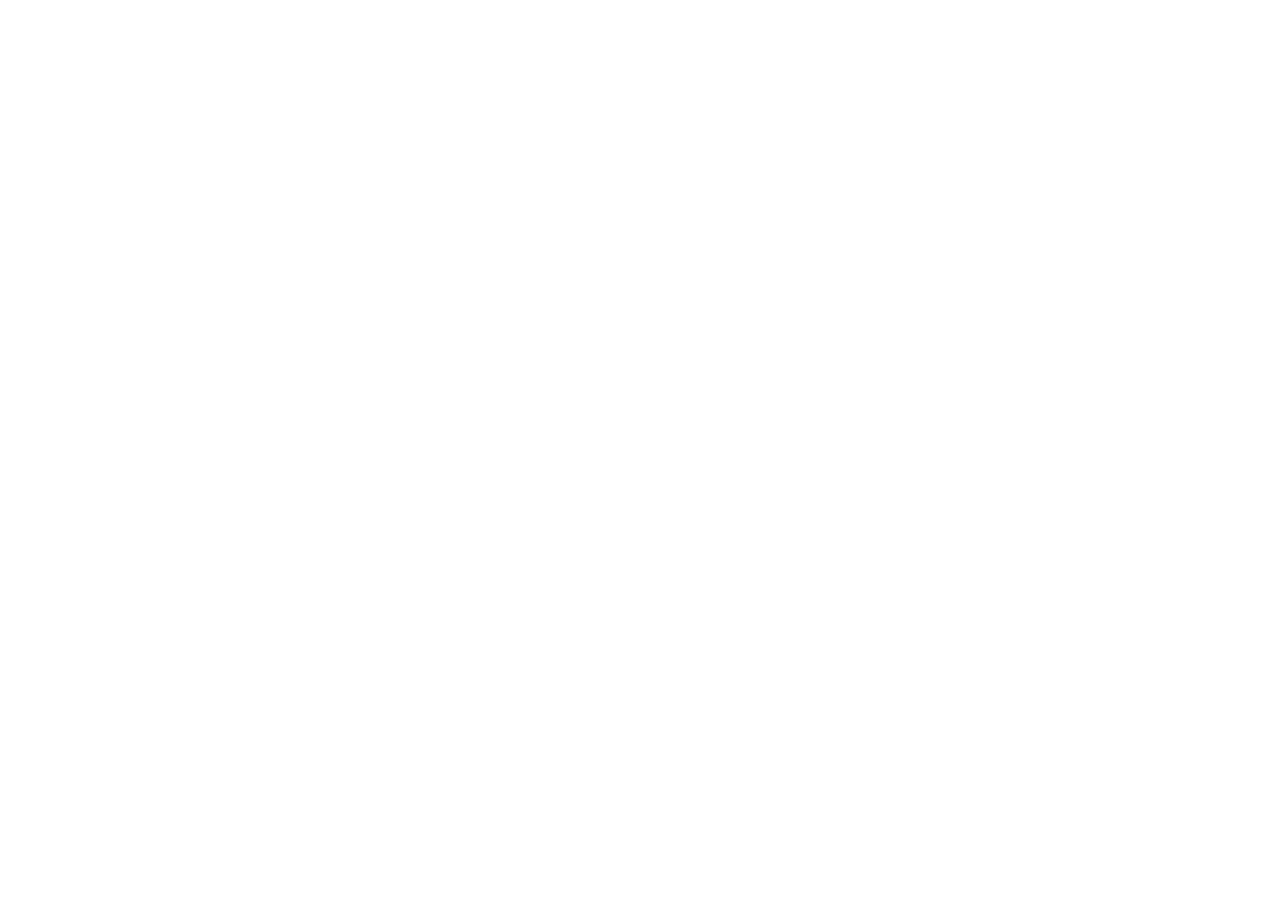
==== login.html @ 73fb3711 "项目初始化" ====
<!DOCTYPE html>
<html lang="zh-CN">

<head>
    <meta charset="UTF-8">
    <meta name="viewport" content="width=device-width, user-scalable=no, initial-scale=1.0, maximum-scale=1.0, minimum-scale=1.0">
    <meta http-equiv="X-UA-Compatible" content="ie=edge">
    <title>Document</title>
</head>

<body>

</body>

</html>
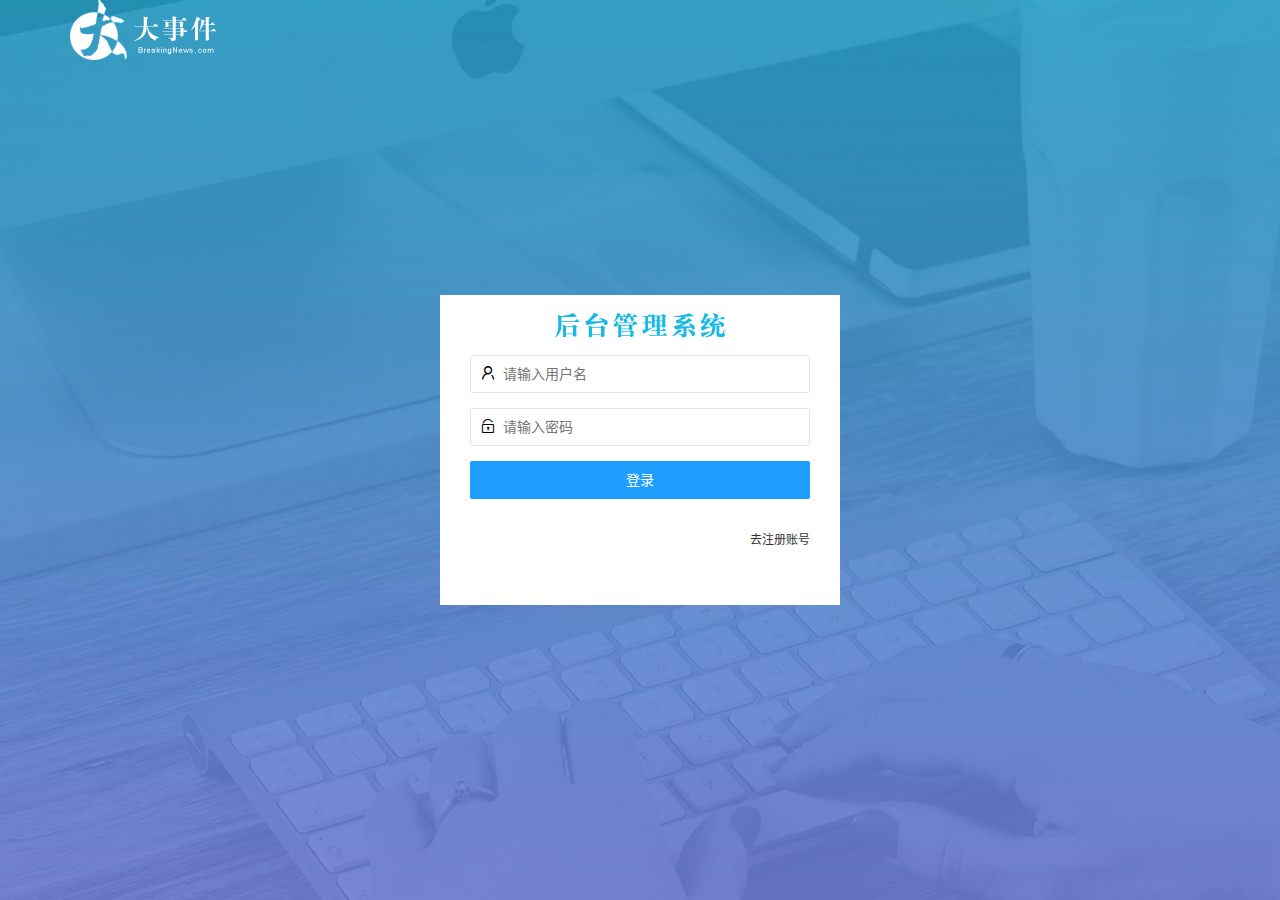
==== commit a14aac98: "登录与注册页面完成" ====
--- a/login.html
+++ b/login.html
@@ -3,13 +3,109 @@
 
 <head>
     <meta charset="UTF-8">
-    <meta name="viewport" content="width=device-width, user-scalable=no, initial-scale=1.0, maximum-scale=1.0, minimum-scale=1.0">
+    <meta name="viewport"
+        content="width=device-width, user-scalable=no, initial-scale=1.0, maximum-scale=1.0, minimum-scale=1.0">
     <meta http-equiv="X-UA-Compatible" content="ie=edge">
     <title>Document</title>
+    <!-- 导入 LayUI 的样式 -->
+    <link rel="stylesheet" href="/assets/lib/layui/css/layui.css" />
+    <!-- 导入自己的样式表 -->
+    <link rel="stylesheet" href="/assets/css/login.css" />
 </head>
 
 <body>
 
 </body>
+<!-- 头部的 Logo 区域 -->
+<div class="layui-main">
+    <img src="/assets/images/logo.png" alt="" />
+</div>
+
+<!-- 登录注册区域 -->
+<div class="loginAndRegBox">
+    <div class="title-box"></div>
+
+    <!-- 登录注册区域 -->
+    <div class="loginAndRegBox">
+        <div class="title-box"></div>
+        <!-- 登录的div -->
+        <div class="login-box">
+
+            <form class="layui-form" action="" id="form_login">
+                <!-- 用户名 -->
+                <div class="layui-form-item">
+                    <i class="layui-icon layui-icon-username"></i>
+                    <input type="text" name="username" required lay-verify="required" placeholder="请输入用户名"
+                        autocomplete="off" class="layui-input">
+                </div>
+
+                <!-- 密码 -->
+                <div class="layui-form-item">
+                    <i class="layui-icon layui-icon-password"></i>
+                    <input type="password" name="password" required lay-verify="required|pwd" placeholder="请输入密码"
+                        autocomplete="off" class="layui-input" />
+                </div>
+
+                <!-- 登录 -->
+                <div class="layui-form-item">
+                    <!-- 注意：表单提交按钮和普通按钮的区别，就是 lay-submit 属性 -->
+                    <button class="layui-btn layui-btn-fluid layui-btn-normal" lay-submit>登录</button>
+                </div>
+
+                <!-- 注册 -->
+                <div class="layui-form-item links">
+                    <a href="javascript:;" id="link_reg">去注册账号</a>
+                </div>
+            </form>
+
+        </div>
+        <!-- 注册的div -->
+        <div class="reg-box">
+            <form class="layui-form" action="" id="form_reg">
+                <!-- 用户名 -->
+                <div class="layui-form-item">
+                    <i class="layui-icon layui-icon-username"></i>
+                    <input type="text" name="username" required lay-verify="required" placeholder="请输入用户名"
+                        autocomplete="off" class="layui-input">
+                </div>
+
+                <!-- 密码 -->
+                <div class="layui-form-item">
+                    <i class="layui-icon layui-icon-password"></i>
+                    <input type="password" name="password" required lay-verify="required|pwd" placeholder="请输入密码"
+                        autocomplete="off" class="layui-input" />
+                </div>
+
+                <!-- 再次确认密码 -->
+                <div class="layui-form-item">
+                    <i class="layui-icon layui-icon-password"></i>
+                    <input type="password" name="repassword" required lay-verify="required|pwd|repwd"
+                        placeholder="再次确认密码" autocomplete="off" class="layui-input" />
+                </div>
+
+                <!-- 注册 -->
+                <div class="layui-form-item">
+                    <!-- 注意：表单提交按钮和普通按钮的区别，就是 lay-submit 属性 -->
+                    <button class="layui-btn layui-btn-fluid layui-btn-normal" lay-submit>注册</button>
+                </div>
+
+                <!-- 登录 -->
+                <div class="layui-form-item links">
+                    <a href="javascript:;" id="link_login">去登录</a>
+                </div>
+            </form>
+
+        </div>
+    </div>
+</div>
+
+
+<script src="/assets/lib/layui/layui.all.js"></script>
+
+<script src="/assets/lib/jquery.js"></script>
+
+<script src="/assets/js/baseAPI.js"></script>
+
+<script src="/assets/js/login.js"></script>
 
 </html>--- a/assets/lib/layui/css/layui.css
+++ b/assets/lib/layui/css/layui.css
@@ -0,0 +1,2 @@
+/** layui-v2.5.5 MIT License By https://www.layui.com */
+ .layui-inline,img{display:inline-block;vertical-align:middle}h1,h2,h3,h4,h5,h6{font-weight:400}.layui-edge,.layui-header,.layui-inline,.layui-main{position:relative}.layui-body,.layui-edge,.layui-elip{overflow:hidden}.layui-btn,.layui-edge,.layui-inline,img{vertical-align:middle}.layui-btn,.layui-disabled,.layui-icon,.layui-unselect{-moz-user-select:none;-webkit-user-select:none;-ms-user-select:none}.layui-elip,.layui-form-checkbox span,.layui-form-pane .layui-form-label{text-overflow:ellipsis;white-space:nowrap}.layui-breadcrumb,.layui-tree-btnGroup{visibility:hidden}blockquote,body,button,dd,div,dl,dt,form,h1,h2,h3,h4,h5,h6,input,li,ol,p,pre,td,textarea,th,ul{margin:0;padding:0;-webkit-tap-highlight-color:rgba(0,0,0,0)}a:active,a:hover{outline:0}img{border:none}li{list-style:none}table{border-collapse:collapse;border-spacing:0}h4,h5,h6{font-size:100%}button,input,optgroup,option,select,textarea{font-family:inherit;font-size:inherit;font-style:inherit;font-weight:inherit;outline:0}pre{white-space:pre-wrap;white-space:-moz-pre-wrap;white-space:-pre-wrap;white-space:-o-pre-wrap;word-wrap:break-word}body{line-height:24px;font:14px Helvetica Neue,Helvetica,PingFang SC,Tahoma,Arial,sans-serif}hr{height:1px;margin:10px 0;border:0;clear:both}a{color:#333;text-decoration:none}a:hover{color:#777}a cite{font-style:normal;*cursor:pointer}.layui-border-box,.layui-border-box *{box-sizing:border-box}.layui-box,.layui-box *{box-sizing:content-box}.layui-clear{clear:both;*zoom:1}.layui-clear:after{content:'\20';clear:both;*zoom:1;display:block;height:0}.layui-inline{*display:inline;*zoom:1}.layui-edge{display:inline-block;width:0;height:0;border-width:6px;border-style:dashed;border-color:transparent}.layui-edge-top{top:-4px;border-bottom-color:#999;border-bottom-style:solid}.layui-edge-right{border-left-color:#999;border-left-style:solid}.layui-edge-bottom{top:2px;border-top-color:#999;border-top-style:solid}.layui-edge-left{border-right-color:#999;border-right-style:solid}.layui-disabled,.layui-disabled:hover{color:#d2d2d2!important;cursor:not-allowed!important}.layui-circle{border-radius:100%}.layui-show{display:block!important}.layui-hide{display:none!important}@font-face{font-family:layui-icon;src:url(../font/iconfont.eot?v=250);src:url(../font/iconfont.eot?v=250#iefix) format('embedded-opentype'),url(../font/iconfont.woff2?v=250) format('woff2'),url(../font/iconfont.woff?v=250) format('woff'),url(../font/iconfont.ttf?v=250) format('truetype'),url(../font/iconfont.svg?v=250#layui-icon) format('svg')}.layui-icon{font-family:layui-icon!important;font-size:16px;font-style:normal;-webkit-font-smoothing:antialiased;-moz-osx-font-smoothing:grayscale}.layui-icon-reply-fill:before{content:"\e611"}.layui-icon-set-fill:before{content:"\e614"}.layui-icon-menu-fill:before{content:"\e60f"}.layui-icon-search:before{content:"\e615"}.layui-icon-share:before{content:"\e641"}.layui-icon-set-sm:before{content:"\e620"}.layui-icon-engine:before{content:"\e628"}.layui-icon-close:before{content:"\1006"}.layui-icon-close-fill:before{content:"\1007"}.layui-icon-chart-screen:before{content:"\e629"}.layui-icon-star:before{content:"\e600"}.layui-icon-circle-dot:before{content:"\e617"}.layui-icon-chat:before{content:"\e606"}.layui-icon-release:before{content:"\e609"}.layui-icon-list:before{content:"\e60a"}.layui-icon-chart:before{content:"\e62c"}.layui-icon-ok-circle:before{content:"\1005"}.layui-icon-layim-theme:before{content:"\e61b"}.layui-icon-table:before{content:"\e62d"}.layui-icon-right:before{content:"\e602"}.layui-icon-left:before{content:"\e603"}.layui-icon-cart-simple:before{content:"\e698"}.layui-icon-face-cry:before{content:"\e69c"}.layui-icon-face-smile:before{content:"\e6af"}.layui-icon-survey:before{content:"\e6b2"}.layui-icon-tree:before{content:"\e62e"}.layui-icon-upload-circle:before{content:"\e62f"}.layui-icon-add-circle:before{content:"\e61f"}.layui-icon-download-circle:before{content:"\e601"}.layui-icon-templeate-1:before{content:"\e630"}.layui-icon-util:before{content:"\e631"}.layui-icon-face-surprised:before{content:"\e664"}.layui-icon-edit:before{content:"\e642"}.layui-icon-speaker:before{content:"\e645"}.layui-icon-down:before{content:"\e61a"}.layui-icon-file:before{content:"\e621"}.layui-icon-layouts:before{content:"\e632"}.layui-icon-rate-half:before{content:"\e6c9"}.layui-icon-add-circle-fine:before{content:"\e608"}.layui-icon-prev-circle:before{content:"\e633"}.layui-icon-read:before{content:"\e705"}.layui-icon-404:before{content:"\e61c"}.layui-icon-carousel:before{content:"\e634"}.layui-icon-help:before{content:"\e607"}.layui-icon-code-circle:before{content:"\e635"}.layui-icon-water:before{content:"\e636"}.layui-icon-username:before{content:"\e66f"}.layui-icon-find-fill:before{content:"\e670"}.layui-icon-about:before{content:"\e60b"}.layui-icon-location:before{content:"\e715"}.layui-icon-up:before{content:"\e619"}.layui-icon-pause:before{content:"\e651"}.layui-icon-date:before{content:"\e637"}.layui-icon-layim-uploadfile:before{content:"\e61d"}.layui-icon-delete:before{content:"\e640"}.layui-icon-play:before{content:"\e652"}.layui-icon-top:before{content:"\e604"}.layui-icon-friends:before{content:"\e612"}.layui-icon-refresh-3:before{content:"\e9aa"}.layui-icon-ok:before{content:"\e605"}.layui-icon-layer:before{content:"\e638"}.layui-icon-face-smile-fine:before{content:"\e60c"}.layui-icon-dollar:before{content:"\e659"}.layui-icon-group:before{content:"\e613"}.layui-icon-layim-download:before{content:"\e61e"}.layui-icon-picture-fine:before{content:"\e60d"}.layui-icon-link:before{content:"\e64c"}.layui-icon-diamond:before{content:"\e735"}.layui-icon-log:before{content:"\e60e"}.layui-icon-rate-solid:before{content:"\e67a"}.layui-icon-fonts-del:before{content:"\e64f"}.layui-icon-unlink:before{content:"\e64d"}.layui-icon-fonts-clear:before{content:"\e639"}.layui-icon-triangle-r:before{content:"\e623"}.layui-icon-circle:before{content:"\e63f"}.layui-icon-radio:before{content:"\e643"}.layui-icon-align-center:before{content:"\e647"}.layui-icon-align-right:before{content:"\e648"}.layui-icon-align-left:before{content:"\e649"}.layui-icon-loading-1:before{content:"\e63e"}.layui-icon-return:before{content:"\e65c"}.layui-icon-fonts-strong:before{content:"\e62b"}.layui-icon-upload:before{content:"\e67c"}.layui-icon-dialogue:before{content:"\e63a"}.layui-icon-video:before{content:"\e6ed"}.layui-icon-headset:before{content:"\e6fc"}.layui-icon-cellphone-fine:before{content:"\e63b"}.layui-icon-add-1:before{content:"\e654"}.layui-icon-face-smile-b:before{content:"\e650"}.layui-icon-fonts-html:before{content:"\e64b"}.layui-icon-form:before{content:"\e63c"}.layui-icon-cart:before{content:"\e657"}.layui-icon-camera-fill:before{content:"\e65d"}.layui-icon-tabs:before{content:"\e62a"}.layui-icon-fonts-code:before{content:"\e64e"}.layui-icon-fire:before{content:"\e756"}.layui-icon-set:before{content:"\e716"}.layui-icon-fonts-u:before{content:"\e646"}.layui-icon-triangle-d:before{content:"\e625"}.layui-icon-tips:before{content:"\e702"}.layui-icon-picture:before{content:"\e64a"}.layui-icon-more-vertical:before{content:"\e671"}.layui-icon-flag:before{content:"\e66c"}.layui-icon-loading:before{content:"\e63d"}.layui-icon-fonts-i:before{content:"\e644"}.layui-icon-refresh-1:before{content:"\e666"}.layui-icon-rmb:before{content:"\e65e"}.layui-icon-home:before{content:"\e68e"}.layui-icon-user:before{content:"\e770"}.layui-icon-notice:before{content:"\e667"}.layui-icon-login-weibo:before{content:"\e675"}.layui-icon-voice:before{content:"\e688"}.layui-icon-upload-drag:before{content:"\e681"}.layui-icon-login-qq:before{content:"\e676"}.layui-icon-snowflake:before{content:"\e6b1"}.layui-icon-file-b:before{content:"\e655"}.layui-icon-template:before{content:"\e663"}.layui-icon-auz:before{content:"\e672"}.layui-icon-console:before{content:"\e665"}.layui-icon-app:before{content:"\e653"}.layui-icon-prev:before{content:"\e65a"}.layui-icon-website:before{content:"\e7ae"}.layui-icon-next:before{content:"\e65b"}.layui-icon-component:before{content:"\e857"}.layui-icon-more:before{content:"\e65f"}.layui-icon-login-wechat:before{content:"\e677"}.layui-icon-shrink-right:before{content:"\e668"}.layui-icon-spread-left:before{content:"\e66b"}.layui-icon-camera:before{content:"\e660"}.layui-icon-note:before{content:"\e66e"}.layui-icon-refresh:before{content:"\e669"}.layui-icon-female:before{content:"\e661"}.layui-icon-male:before{content:"\e662"}.layui-icon-password:before{content:"\e673"}.layui-icon-senior:before{content:"\e674"}.layui-icon-theme:before{content:"\e66a"}.layui-icon-tread:before{content:"\e6c5"}.layui-icon-praise:before{content:"\e6c6"}.layui-icon-star-fill:before{content:"\e658"}.layui-icon-rate:before{content:"\e67b"}.layui-icon-template-1:before{content:"\e656"}.layui-icon-vercode:before{content:"\e679"}.layui-icon-cellphone:before{content:"\e678"}.layui-icon-screen-full:before{content:"\e622"}.layui-icon-screen-restore:before{content:"\e758"}.layui-icon-cols:before{content:"\e610"}.layui-icon-export:before{content:"\e67d"}.layui-icon-print:before{content:"\e66d"}.layui-icon-slider:before{content:"\e714"}.layui-icon-addition:before{content:"\e624"}.layui-icon-subtraction:before{content:"\e67e"}.layui-icon-service:before{content:"\e626"}.layui-icon-transfer:before{content:"\e691"}.layui-main{width:1140px;margin:0 auto}.layui-header{z-index:1000;height:60px}.layui-header a:hover{transition:all .5s;-webkit-transition:all .5s}.layui-side{position:fixed;left:0;top:0;bottom:0;z-index:999;width:200px;overflow-x:hidden}.layui-side-scroll{position:relative;width:220px;height:100%;overflow-x:hidden}.layui-body{position:absolute;left:200px;right:0;top:0;bottom:0;z-index:998;width:auto;overflow-y:auto;box-sizing:border-box}.layui-layout-body{overflow:hidden}.layui-layout-admin .layui-header{background-color:#23262E}.layui-layout-admin .layui-side{top:60px;width:200px;overflow-x:hidden}.layui-layout-admin .layui-body{position:fixed;top:60px;bottom:44px}.layui-layout-admin .layui-main{width:auto;margin:0 15px}.layui-layout-admin .layui-footer{position:fixed;left:200px;right:0;bottom:0;height:44px;line-height:44px;padding:0 15px;background-color:#eee}.layui-layout-admin .layui-logo{position:absolute;left:0;top:0;width:200px;height:100%;line-height:60px;text-align:center;color:#009688;font-size:16px}.layui-layout-admin .layui-header .layui-nav{background:0 0}.layui-layout-left{position:absolute!important;left:200px;top:0}.layui-layout-right{position:absolute!important;right:0;top:0}.layui-container{position:relative;margin:0 auto;padding:0 15px;box-sizing:border-box}.layui-fluid{position:relative;margin:0 auto;padding:0 15px}.layui-row:after,.layui-row:before{content:'';display:block;clear:both}.layui-col-lg1,.layui-col-lg10,.layui-col-lg11,.layui-col-lg12,.layui-col-lg2,.layui-col-lg3,.layui-col-lg4,.layui-col-lg5,.layui-col-lg6,.layui-col-lg7,.layui-col-lg8,.layui-col-lg9,.layui-col-md1,.layui-col-md10,.layui-col-md11,.layui-col-md12,.layui-col-md2,.layui-col-md3,.layui-col-md4,.layui-col-md5,.layui-col-md6,.layui-col-md7,.layui-col-md8,.layui-col-md9,.layui-col-sm1,.layui-col-sm10,.layui-col-sm11,.layui-col-sm12,.layui-col-sm2,.layui-col-sm3,.layui-col-sm4,.layui-col-sm5,.layui-col-sm6,.layui-col-sm7,.layui-col-sm8,.layui-col-sm9,.layui-col-xs1,.layui-col-xs10,.layui-col-xs11,.layui-col-xs12,.layui-col-xs2,.layui-col-xs3,.layui-col-xs4,.layui-col-xs5,.layui-col-xs6,.layui-col-xs7,.layui-col-xs8,.layui-col-xs9{position:relative;display:block;box-sizing:border-box}.layui-col-xs1,.layui-col-xs10,.layui-col-xs11,.layui-col-xs12,.layui-col-xs2,.layui-col-xs3,.layui-col-xs4,.layui-col-xs5,.layui-col-xs6,.layui-col-xs7,.layui-col-xs8,.layui-col-xs9{float:left}.layui-col-xs1{width:8.33333333%}.layui-col-xs2{width:16.66666667%}.layui-col-xs3{width:25%}.layui-col-xs4{width:33.33333333%}.layui-col-xs5{width:41.66666667%}.layui-col-xs6{width:50%}.layui-col-xs7{width:58.33333333%}.layui-col-xs8{width:66.66666667%}.layui-col-xs9{width:75%}.layui-col-xs10{width:83.33333333%}.layui-col-xs11{width:91.66666667%}.layui-col-xs12{width:100%}.layui-col-xs-offset1{margin-left:8.33333333%}.layui-col-xs-offset2{margin-left:16.66666667%}.layui-col-xs-offset3{margin-left:25%}.layui-col-xs-offset4{margin-left:33.33333333%}.layui-col-xs-offset5{margin-left:41.66666667%}.layui-col-xs-offset6{margin-left:50%}.layui-col-xs-offset7{margin-left:58.33333333%}.layui-col-xs-offset8{margin-left:66.66666667%}.layui-col-xs-offset9{margin-left:75%}.layui-col-xs-offset10{margin-left:83.33333333%}.layui-col-xs-offset11{margin-left:91.66666667%}.layui-col-xs-offset12{margin-left:100%}@media screen and (max-width:768px){.layui-hide-xs{display:none!important}.layui-show-xs-block{display:block!important}.layui-show-xs-inline{display:inline!important}.layui-show-xs-inline-block{display:inline-block!important}}@media screen and (min-width:768px){.layui-container{width:750px}.layui-hide-sm{display:none!important}.layui-show-sm-block{display:block!important}.layui-show-sm-inline{display:inline!important}.layui-show-sm-inline-block{display:inline-block!important}.layui-col-sm1,.layui-col-sm10,.layui-col-sm11,.layui-col-sm12,.layui-col-sm2,.layui-col-sm3,.layui-col-sm4,.layui-col-sm5,.layui-col-sm6,.layui-col-sm7,.layui-col-sm8,.layui-col-sm9{float:left}.layui-col-sm1{width:8.33333333%}.layui-col-sm2{width:16.66666667%}.layui-col-sm3{width:25%}.layui-col-sm4{width:33.33333333%}.layui-col-sm5{width:41.66666667%}.layui-col-sm6{width:50%}.layui-col-sm7{width:58.33333333%}.layui-col-sm8{width:66.66666667%}.layui-col-sm9{width:75%}.layui-col-sm10{width:83.33333333%}.layui-col-sm11{width:91.66666667%}.layui-col-sm12{width:100%}.layui-col-sm-offset1{margin-left:8.33333333%}.layui-col-sm-offset2{margin-left:16.66666667%}.layui-col-sm-offset3{margin-left:25%}.layui-col-sm-offset4{margin-left:33.33333333%}.layui-col-sm-offset5{margin-left:41.66666667%}.layui-col-sm-offset6{margin-left:50%}.layui-col-sm-offset7{margin-left:58.33333333%}.layui-col-sm-offset8{margin-left:66.66666667%}.layui-col-sm-offset9{margin-left:75%}.layui-col-sm-offset10{margin-left:83.33333333%}.layui-col-sm-offset11{margin-left:91.66666667%}.layui-col-sm-offset12{margin-left:100%}}@media screen and (min-width:992px){.layui-container{width:970px}.layui-hide-md{display:none!important}.layui-show-md-block{display:block!important}.layui-show-md-inline{display:inline!important}.layui-show-md-inline-block{display:inline-block!important}.layui-col-md1,.layui-col-md10,.layui-col-md11,.layui-col-md12,.layui-col-md2,.layui-col-md3,.layui-col-md4,.layui-col-md5,.layui-col-md6,.layui-col-md7,.layui-col-md8,.layui-col-md9{float:left}.layui-col-md1{width:8.33333333%}.layui-col-md2{width:16.66666667%}.layui-col-md3{width:25%}.layui-col-md4{width:33.33333333%}.layui-col-md5{width:41.66666667%}.layui-col-md6{width:50%}.layui-col-md7{width:58.33333333%}.layui-col-md8{width:66.66666667%}.layui-col-md9{width:75%}.layui-col-md10{width:83.33333333%}.layui-col-md11{width:91.66666667%}.layui-col-md12{width:100%}.layui-col-md-offset1{margin-left:8.33333333%}.layui-col-md-offset2{margin-left:16.66666667%}.layui-col-md-offset3{margin-left:25%}.layui-col-md-offset4{margin-left:33.33333333%}.layui-col-md-offset5{margin-left:41.66666667%}.layui-col-md-offset6{margin-left:50%}.layui-col-md-offset7{margin-left:58.33333333%}.layui-col-md-offset8{margin-left:66.66666667%}.layui-col-md-offset9{margin-left:75%}.layui-col-md-offset10{margin-left:83.33333333%}.layui-col-md-offset11{margin-left:91.66666667%}.layui-col-md-offset12{margin-left:100%}}@media screen and (min-width:1200px){.layui-container{width:1170px}.layui-hide-lg{display:none!important}.layui-show-lg-block{display:block!important}.layui-show-lg-inline{display:inline!important}.layui-show-lg-inline-block{display:inline-block!important}.layui-col-lg1,.layui-col-lg10,.layui-col-lg11,.layui-col-lg12,.layui-col-lg2,.layui-col-lg3,.layui-col-lg4,.layui-col-lg5,.layui-col-lg6,.layui-col-lg7,.layui-col-lg8,.layui-col-lg9{float:left}.layui-col-lg1{width:8.33333333%}.layui-col-lg2{width:16.66666667%}.layui-col-lg3{width:25%}.layui-col-lg4{width:33.33333333%}.layui-col-lg5{width:41.66666667%}.layui-col-lg6{width:50%}.layui-col-lg7{width:58.33333333%}.layui-col-lg8{width:66.66666667%}.layui-col-lg9{width:75%}.layui-col-lg10{width:83.33333333%}.layui-col-lg11{width:91.66666667%}.layui-col-lg12{width:100%}.layui-col-lg-offset1{margin-left:8.33333333%}.layui-col-lg-offset2{margin-left:16.66666667%}.layui-col-lg-offset3{margin-left:25%}.layui-col-lg-offset4{margin-left:33.33333333%}.layui-col-lg-offset5{margin-left:41.66666667%}.layui-col-lg-offset6{margin-left:50%}.layui-col-lg-offset7{margin-left:58.33333333%}.layui-col-lg-offset8{margin-left:66.66666667%}.layui-col-lg-offset9{margin-left:75%}.layui-col-lg-offset10{margin-left:83.33333333%}.layui-col-lg-offset11{margin-left:91.66666667%}.layui-col-lg-offset12{margin-left:100%}}.layui-col-space1{margin:-.5px}.layui-col-space1>*{padding:.5px}.layui-col-space3{margin:-1.5px}.layui-col-space3>*{padding:1.5px}.layui-col-space5{margin:-2.5px}.layui-col-space5>*{padding:2.5px}.layui-col-space8{margin:-3.5px}.layui-col-space8>*{padding:3.5px}.layui-col-space10{margin:-5px}.layui-col-space10>*{padding:5px}.layui-col-space12{margin:-6px}.layui-col-space12>*{padding:6px}.layui-col-space15{margin:-7.5px}.layui-col-space15>*{padding:7.5px}.layui-col-space18{margin:-9px}.layui-col-space18>*{padding:9px}.layui-col-space20{margin:-10px}.layui-col-space20>*{padding:10px}.layui-col-space22{margin:-11px}.layui-col-space22>*{padding:11px}.layui-col-space25{margin:-12.5px}.layui-col-space25>*{padding:12.5px}.layui-col-space30{margin:-15px}.layui-col-space30>*{padding:15px}.layui-btn,.layui-input,.layui-select,.layui-textarea,.layui-upload-button{outline:0;-webkit-appearance:none;transition:all .3s;-webkit-transition:all .3s;box-sizing:border-box}.layui-elem-quote{margin-bottom:10px;padding:15px;line-height:22px;border-left:5px solid #009688;border-radius:0 2px 2px 0;background-color:#f2f2f2}.layui-quote-nm{border-style:solid;border-width:1px 1px 1px 5px;background:0 0}.layui-elem-field{margin-bottom:10px;padding:0;border-width:1px;border-style:solid}.layui-elem-field legend{margin-left:20px;padding:0 10px;font-size:20px;font-weight:300}.layui-field-title{margin:10px 0 20px;border-width:1px 0 0}.layui-field-box{padding:10px 15px}.layui-field-title .layui-field-box{padding:10px 0}.layui-progress{position:relative;height:6px;border-radius:20px;background-color:#e2e2e2}.layui-progress-bar{position:absolute;left:0;top:0;width:0;max-width:100%;height:6px;border-radius:20px;text-align:right;background-color:#5FB878;transition:all .3s;-webkit-transition:all .3s}.layui-progress-big,.layui-progress-big .layui-progress-bar{height:18px;line-height:18px}.layui-progress-text{position:relative;top:-20px;line-height:18px;font-size:12px;color:#666}.layui-progress-big .layui-progress-text{position:static;padding:0 10px;color:#fff}.layui-collapse{border-width:1px;border-style:solid;border-radius:2px}.layui-colla-content,.layui-colla-item{border-top-width:1px;border-top-style:solid}.layui-colla-item:first-child{border-top:none}.layui-colla-title{position:relative;height:42px;line-height:42px;padding:0 15px 0 35px;color:#333;background-color:#f2f2f2;cursor:pointer;font-size:14px;overflow:hidden}.layui-colla-content{display:none;padding:10px 15px;line-height:22px;color:#666}.layui-colla-icon{position:absolute;left:15px;top:0;font-size:14px}.layui-card{margin-bottom:15px;border-radius:2px;background-color:#fff;box-shadow:0 1px 2px 0 rgba(0,0,0,.05)}.layui-card:last-child{margin-bottom:0}.layui-card-header{position:relative;height:42px;line-height:42px;padding:0 15px;border-bottom:1px solid #f6f6f6;color:#333;border-radius:2px 2px 0 0;font-size:14px}.layui-bg-black,.layui-bg-blue,.layui-bg-cyan,.layui-bg-green,.layui-bg-orange,.layui-bg-red{color:#fff!important}.layui-card-body{position:relative;padding:10px 15px;line-height:24px}.layui-card-body[pad15]{padding:15px}.layui-card-body[pad20]{padding:20px}.layui-card-body .layui-table{margin:5px 0}.layui-card .layui-tab{margin:0}.layui-panel-window{position:relative;padding:15px;border-radius:0;border-top:5px solid #E6E6E6;background-color:#fff}.layui-auxiliar-moving{position:fixed;left:0;right:0;top:0;bottom:0;width:100%;height:100%;background:0 0;z-index:9999999999}.layui-form-label,.layui-form-mid,.layui-form-select,.layui-input-block,.layui-input-inline,.layui-textarea{position:relative}.layui-bg-red{background-color:#FF5722!important}.layui-bg-orange{background-color:#FFB800!important}.layui-bg-green{background-color:#009688!important}.layui-bg-cyan{background-color:#2F4056!important}.layui-bg-blue{background-color:#1E9FFF!important}.layui-bg-black{background-color:#393D49!important}.layui-bg-gray{background-color:#eee!important;color:#666!important}.layui-badge-rim,.layui-colla-content,.layui-colla-item,.layui-collapse,.layui-elem-field,.layui-form-pane .layui-form-item[pane],.layui-form-pane .layui-form-label,.layui-input,.layui-layedit,.layui-layedit-tool,.layui-quote-nm,.layui-select,.layui-tab-bar,.layui-tab-card,.layui-tab-title,.layui-tab-title .layui-this:after,.layui-textarea{border-color:#e6e6e6}.layui-timeline-item:before,hr{background-color:#e6e6e6}.layui-text{line-height:22px;font-size:14px;color:#666}.layui-text h1,.layui-text h2,.layui-text h3{font-weight:500;color:#333}.layui-text h1{font-size:30px}.layui-text h2{font-size:24px}.layui-text h3{font-size:18px}.layui-text a:not(.layui-btn){color:#01AAED}.layui-text a:not(.layui-btn):hover{text-decoration:underline}.layui-text ul{padding:5px 0 5px 15px}.layui-text ul li{margin-top:5px;list-style-type:disc}.layui-text em,.layui-word-aux{color:#999!important;padding:0 5px!important}.layui-btn{display:inline-block;height:38px;line-height:38px;padding:0 18px;background-color:#009688;color:#fff;white-space:nowrap;text-align:center;font-size:14px;border:none;border-radius:2px;cursor:pointer}.layui-btn:hover{opacity:.8;filter:alpha(opacity=80);color:#fff}.layui-btn:active{opacity:1;filter:alpha(opacity=100)}.layui-btn+.layui-btn{margin-left:10px}.layui-btn-container{font-size:0}.layui-btn-container .layui-btn{margin-right:10px;margin-bottom:10px}.layui-btn-container .layui-btn+.layui-btn{margin-left:0}.layui-table .layui-btn-container .layui-btn{margin-bottom:9px}.layui-btn-radius{border-radius:100px}.layui-btn .layui-icon{margin-right:3px;font-size:18px;vertical-align:bottom;vertical-align:middle\9}.layui-btn-primary{border:1px solid #C9C9C9;background-color:#fff;color:#555}.layui-btn-primary:hover{border-color:#009688;color:#333}.layui-btn-normal{background-color:#1E9FFF}.layui-btn-warm{background-color:#FFB800}.layui-btn-danger{background-color:#FF5722}.layui-btn-checked{background-color:#5FB878}.layui-btn-disabled,.layui-btn-disabled:active,.layui-btn-disabled:hover{border:1px solid #e6e6e6;background-color:#FBFBFB;color:#C9C9C9;cursor:not-allowed;opacity:1}.layui-btn-lg{height:44px;line-height:44px;padding:0 25px;font-size:16px}.layui-btn-sm{height:30px;line-height:30px;padding:0 10px;font-size:12px}.layui-btn-sm i{font-size:16px!important}.layui-btn-xs{height:22px;line-height:22px;padding:0 5px;font-size:12px}.layui-btn-xs i{font-size:14px!important}.layui-btn-group{display:inline-block;vertical-align:middle;font-size:0}.layui-btn-group .layui-btn{margin-left:0!important;margin-right:0!important;border-left:1px solid rgba(255,255,255,.5);border-radius:0}.layui-btn-group .layui-btn-primary{border-left:none}.layui-btn-group .layui-btn-primary:hover{border-color:#C9C9C9;color:#009688}.layui-btn-group .layui-btn:first-child{border-left:none;border-radius:2px 0 0 2px}.layui-btn-group .layui-btn-primary:first-child{border-left:1px solid #c9c9c9}.layui-btn-group .layui-btn:last-child{border-radius:0 2px 2px 0}.layui-btn-group .layui-btn+.layui-btn{margin-left:0}.layui-btn-group+.layui-btn-group{margin-left:10px}.layui-btn-fluid{width:100%}.layui-input,.layui-select,.layui-textarea{height:38px;line-height:1.3;line-height:38px\9;border-width:1px;border-style:solid;background-color:#fff;border-radius:2px}.layui-input::-webkit-input-placeholder,.layui-select::-webkit-input-placeholder,.layui-textarea::-webkit-input-placeholder{line-height:1.3}.layui-input,.layui-textarea{display:block;width:100%;padding-left:10px}.layui-input:hover,.layui-textarea:hover{border-color:#D2D2D2!important}.layui-input:focus,.layui-textarea:focus{border-color:#C9C9C9!important}.layui-textarea{min-height:100px;height:auto;line-height:20px;padding:6px 10px;resize:vertical}.layui-select{padding:0 10px}.layui-form input[type=checkbox],.layui-form input[type=radio],.layui-form select{display:none}.layui-form [lay-ignore]{display:initial}.layui-form-item{margin-bottom:15px;clear:both;*zoom:1}.layui-form-item:after{content:'\20';clear:both;*zoom:1;display:block;height:0}.layui-form-label{float:left;display:block;padding:9px 15px;width:80px;font-weight:400;line-height:20px;text-align:right}.layui-form-label-col{display:block;float:none;padding:9px 0;line-height:20px;text-align:left}.layui-form-item .layui-inline{margin-bottom:5px;margin-right:10px}.layui-input-block{margin-left:110px;min-height:36px}.layui-input-inline{display:inline-block;vertical-align:middle}.layui-form-item .layui-input-inline{float:left;width:190px;margin-right:10px}.layui-form-text .layui-input-inline{width:auto}.layui-form-mid{float:left;display:block;padding:9px 0!important;line-height:20px;margin-right:10px}.layui-form-danger+.layui-form-select .layui-input,.layui-form-danger:focus{border-color:#FF5722!important}.layui-form-select .layui-input{padding-right:30px;cursor:pointer}.layui-form-select .layui-edge{position:absolute;right:10px;top:50%;margin-top:-3px;cursor:pointer;border-width:6px;border-top-color:#c2c2c2;border-top-style:solid;transition:all .3s;-webkit-transition:all .3s}.layui-form-select dl{display:none;position:absolute;left:0;top:42px;padding:5px 0;z-index:899;min-width:100%;border:1px solid #d2d2d2;max-height:300px;overflow-y:auto;background-color:#fff;border-radius:2px;box-shadow:0 2px 4px rgba(0,0,0,.12);box-sizing:border-box}.layui-form-select dl dd,.layui-form-select dl dt{padding:0 10px;line-height:36px;white-space:nowrap;overflow:hidden;text-overflow:ellipsis}.layui-form-select dl dt{font-size:12px;color:#999}.layui-form-select dl dd{cursor:pointer}.layui-form-select dl dd:hover{background-color:#f2f2f2;-webkit-transition:.5s all;transition:.5s all}.layui-form-select .layui-select-group dd{padding-left:20px}.layui-form-select dl dd.layui-select-tips{padding-left:10px!important;color:#999}.layui-form-select dl dd.layui-this{background-color:#5FB878;color:#fff}.layui-form-checkbox,.layui-form-select dl dd.layui-disabled{background-color:#fff}.layui-form-selected dl{display:block}.layui-form-checkbox,.layui-form-checkbox *,.layui-form-switch{display:inline-block;vertical-align:middle}.layui-form-selected .layui-edge{margin-top:-9px;-webkit-transform:rotate(180deg);transform:rotate(180deg);margin-top:-3px\9}:root .layui-form-selected .layui-edge{margin-top:-9px\0/IE9}.layui-form-selectup dl{top:auto;bottom:42px}.layui-select-none{margin:5px 0;text-align:center;color:#999}.layui-select-disabled .layui-disabled{border-color:#eee!important}.layui-select-disabled .layui-edge{border-top-color:#d2d2d2}.layui-form-checkbox{position:relative;height:30px;line-height:30px;margin-right:10px;padding-right:30px;cursor:pointer;font-size:0;-webkit-transition:.1s linear;transition:.1s linear;box-sizing:border-box}.layui-form-checkbox span{padding:0 10px;height:100%;font-size:14px;border-radius:2px 0 0 2px;background-color:#d2d2d2;color:#fff;overflow:hidden}.layui-form-checkbox:hover span{background-color:#c2c2c2}.layui-form-checkbox i{position:absolute;right:0;top:0;width:30px;height:28px;border:1px solid #d2d2d2;border-left:none;border-radius:0 2px 2px 0;color:#fff;font-size:20px;text-align:center}.layui-form-checkbox:hover i{border-color:#c2c2c2;color:#c2c2c2}.layui-form-checked,.layui-form-checked:hover{border-color:#5FB878}.layui-form-checked span,.layui-form-checked:hover span{background-color:#5FB878}.layui-form-checked i,.layui-form-checked:hover i{color:#5FB878}.layui-form-item .layui-form-checkbox{margin-top:4px}.layui-form-checkbox[lay-skin=primary]{height:auto!important;line-height:normal!important;min-width:18px;min-height:18px;border:none!important;margin-right:0;padding-left:28px;padding-right:0;background:0 0}.layui-form-checkbox[lay-skin=primary] span{padding-left:0;padding-right:15px;line-height:18px;background:0 0;color:#666}.layui-form-checkbox[lay-skin=primary] i{right:auto;left:0;width:16px;height:16px;line-height:16px;border:1px solid #d2d2d2;font-size:12px;border-radius:2px;background-color:#fff;-webkit-transition:.1s linear;transition:.1s linear}.layui-form-checkbox[lay-skin=primary]:hover i{border-color:#5FB878;color:#fff}.layui-form-checked[lay-skin=primary] i{border-color:#5FB878!important;background-color:#5FB878;color:#fff}.layui-checkbox-disbaled[lay-skin=primary] span{background:0 0!important;color:#c2c2c2}.layui-checkbox-disbaled[lay-skin=primary]:hover i{border-color:#d2d2d2}.layui-form-item .layui-form-checkbox[lay-skin=primary]{margin-top:10px}.layui-form-switch{position:relative;height:22px;line-height:22px;min-width:35px;padding:0 5px;margin-top:8px;border:1px solid #d2d2d2;border-radius:20px;cursor:pointer;background-color:#fff;-webkit-transition:.1s linear;transition:.1s linear}.layui-form-switch i{position:absolute;left:5px;top:3px;width:16px;height:16px;border-radius:20px;background-color:#d2d2d2;-webkit-transition:.1s linear;transition:.1s linear}.layui-form-switch em{position:relative;top:0;width:25px;margin-left:21px;padding:0!important;text-align:center!important;color:#999!important;font-style:normal!important;font-size:12px}.layui-form-onswitch{border-color:#5FB878;background-color:#5FB878}.layui-checkbox-disbaled,.layui-checkbox-disbaled i{border-color:#e2e2e2!important}.layui-form-onswitch i{left:100%;margin-left:-21px;background-color:#fff}.layui-form-onswitch em{margin-left:5px;margin-right:21px;color:#fff!important}.layui-checkbox-disbaled span{background-color:#e2e2e2!important}.layui-checkbox-disbaled:hover i{color:#fff!important}[lay-radio]{display:none}.layui-form-radio,.layui-form-radio *{display:inline-block;vertical-align:middle}.layui-form-radio{line-height:28px;margin:6px 10px 0 0;padding-right:10px;cursor:pointer;font-size:0}.layui-form-radio *{font-size:14px}.layui-form-radio>i{margin-right:8px;font-size:22px;color:#c2c2c2}.layui-form-radio>i:hover,.layui-form-radioed>i{color:#5FB878}.layui-radio-disbaled>i{color:#e2e2e2!important}.layui-form-pane .layui-form-label{width:110px;padding:8px 15px;height:38px;line-height:20px;border-width:1px;border-style:solid;border-radius:2px 0 0 2px;text-align:center;background-color:#FBFBFB;overflow:hidden;box-sizing:border-box}.layui-form-pane .layui-input-inline{margin-left:-1px}.layui-form-pane .layui-input-block{margin-left:110px;left:-1px}.layui-form-pane .layui-input{border-radius:0 2px 2px 0}.layui-form-pane .layui-form-text .layui-form-label{float:none;width:100%;border-radius:2px;box-sizing:border-box;text-align:left}.layui-form-pane .layui-form-text .layui-input-inline{display:block;margin:0;top:-1px;clear:both}.layui-form-pane .layui-form-text .layui-input-block{margin:0;left:0;top:-1px}.layui-form-pane .layui-form-text .layui-textarea{min-height:100px;border-radius:0 0 2px 2px}.layui-form-pane .layui-form-checkbox{margin:4px 0 4px 10px}.layui-form-pane .layui-form-radio,.layui-form-pane .layui-form-switch{margin-top:6px;margin-left:10px}.layui-form-pane .layui-form-item[pane]{position:relative;border-width:1px;border-style:solid}.layui-form-pane .layui-form-item[pane] .layui-form-label{position:absolute;left:0;top:0;height:100%;border-width:0 1px 0 0}.layui-form-pane .layui-form-item[pane] .layui-input-inline{margin-left:110px}@media screen and (max-width:450px){.layui-form-item .layui-form-label{text-overflow:ellipsis;overflow:hidden;white-space:nowrap}.layui-form-item .layui-inline{display:block;margin-right:0;margin-bottom:20px;clear:both}.layui-form-item .layui-inline:after{content:'\20';clear:both;display:block;height:0}.layui-form-item .layui-input-inline{display:block;float:none;left:-3px;width:auto;margin:0 0 10px 112px}.layui-form-item .layui-input-inline+.layui-form-mid{margin-left:110px;top:-5px;padding:0}.layui-form-item .layui-form-checkbox{margin-right:5px;margin-bottom:5px}}.layui-layedit{border-width:1px;border-style:solid;border-radius:2px}.layui-layedit-tool{padding:3px 5px;border-bottom-width:1px;border-bottom-style:solid;font-size:0}.layedit-tool-fixed{position:fixed;top:0;border-top:1px solid #e2e2e2}.layui-layedit-tool .layedit-tool-mid,.layui-layedit-tool .layui-icon{display:inline-block;vertical-align:middle;text-align:center;font-size:14px}.layui-layedit-tool .layui-icon{position:relative;width:32px;height:30px;line-height:30px;margin:3px 5px;color:#777;cursor:pointer;border-radius:2px}.layui-layedit-tool .layui-icon:hover{color:#393D49}.layui-layedit-tool .layui-icon:active{color:#000}.layui-layedit-tool .layedit-tool-active{background-color:#e2e2e2;color:#000}.layui-layedit-tool .layui-disabled,.layui-layedit-tool .layui-disabled:hover{color:#d2d2d2;cursor:not-allowed}.layui-layedit-tool .layedit-tool-mid{width:1px;height:18px;margin:0 10px;background-color:#d2d2d2}.layedit-tool-html{width:50px!important;font-size:30px!important}.layedit-tool-b,.layedit-tool-code,.layedit-tool-help{font-size:16px!important}.layedit-tool-d,.layedit-tool-face,.layedit-tool-image,.layedit-tool-unlink{font-size:18px!important}.layedit-tool-image input{position:absolute;font-size:0;left:0;top:0;width:100%;height:100%;opacity:.01;filter:Alpha(opacity=1);cursor:pointer}.layui-layedit-iframe iframe{display:block;width:100%}#LAY_layedit_code{overflow:hidden}.layui-laypage{display:inline-block;*display:inline;*zoom:1;vertical-align:middle;margin:10px 0;font-size:0}.layui-laypage>a:first-child,.layui-laypage>a:first-child em{border-radius:2px 0 0 2px}.layui-laypage>a:last-child,.layui-laypage>a:last-child em{border-radius:0 2px 2px 0}.layui-laypage>:first-child{margin-left:0!important}.layui-laypage>:last-child{margin-right:0!important}.layui-laypage a,.layui-laypage button,.layui-laypage input,.layui-laypage select,.layui-laypage span{border:1px solid #e2e2e2}.layui-laypage a,.layui-laypage span{display:inline-block;*display:inline;*zoom:1;vertical-align:middle;padding:0 15px;height:28px;line-height:28px;margin:0 -1px 5px 0;background-color:#fff;color:#333;font-size:12px}.layui-flow-more a *,.layui-laypage input,.layui-table-view select[lay-ignore]{display:inline-block}.layui-laypage a:hover{color:#009688}.layui-laypage em{font-style:normal}.layui-laypage .layui-laypage-spr{color:#999;font-weight:700}.layui-laypage a{text-decoration:none}.layui-laypage .layui-laypage-curr{position:relative}.layui-laypage .layui-laypage-curr em{position:relative;color:#fff}.layui-laypage .layui-laypage-curr .layui-laypage-em{position:absolute;left:-1px;top:-1px;padding:1px;width:100%;height:100%;background-color:#009688}.layui-laypage-em{border-radius:2px}.layui-laypage-next em,.layui-laypage-prev em{font-family:Sim sun;font-size:16px}.layui-laypage .layui-laypage-count,.layui-laypage .layui-laypage-limits,.layui-laypage .layui-laypage-refresh,.layui-laypage .layui-laypage-skip{margin-left:10px;margin-right:10px;padding:0;border:none}.layui-laypage .layui-laypage-limits,.layui-laypage .layui-laypage-refresh{vertical-align:top}.layui-laypage .layui-laypage-refresh i{font-size:18px;cursor:pointer}.layui-laypage select{height:22px;padding:3px;border-radius:2px;cursor:pointer}.layui-laypage .layui-laypage-skip{height:30px;line-height:30px;color:#999}.layui-laypage button,.layui-laypage input{height:30px;line-height:30px;border-radius:2px;vertical-align:top;background-color:#fff;box-sizing:border-box}.layui-laypage input{width:40px;margin:0 10px;padding:0 3px;text-align:center}.layui-laypage input:focus,.layui-laypage select:focus{border-color:#009688!important}.layui-laypage button{margin-left:10px;padding:0 10px;cursor:pointer}.layui-table,.layui-table-view{margin:10px 0}.layui-flow-more{margin:10px 0;text-align:center;color:#999;font-size:14px}.layui-flow-more a{height:32px;line-height:32px}.layui-flow-more a *{vertical-align:top}.layui-flow-more a cite{padding:0 20px;border-radius:3px;background-color:#eee;color:#333;font-style:normal}.layui-flow-more a cite:hover{opacity:.8}.layui-flow-more a i{font-size:30px;color:#737383}.layui-table{width:100%;background-color:#fff;color:#666}.layui-table tr{transition:all .3s;-webkit-transition:all .3s}.layui-table th{text-align:left;font-weight:400}.layui-table tbody tr:hover,.layui-table thead tr,.layui-table-click,.layui-table-header,.layui-table-hover,.layui-table-mend,.layui-table-patch,.layui-table-tool,.layui-table-total,.layui-table-total tr,.layui-table[lay-even] tr:nth-child(even){background-color:#f2f2f2}.layui-table td,.layui-table th,.layui-table-col-set,.layui-table-fixed-r,.layui-table-grid-down,.layui-table-header,.layui-table-page,.layui-table-tips-main,.layui-table-tool,.layui-table-total,.layui-table-view,.layui-table[lay-skin=line],.layui-table[lay-skin=row]{border-width:1px;border-style:solid;border-color:#e6e6e6}.layui-table td,.layui-table th{position:relative;padding:9px 15px;min-height:20px;line-height:20px;font-size:14px}.layui-table[lay-skin=line] td,.layui-table[lay-skin=line] th{border-width:0 0 1px}.layui-table[lay-skin=row] td,.layui-table[lay-skin=row] th{border-width:0 1px 0 0}.layui-table[lay-skin=nob] td,.layui-table[lay-skin=nob] th{border:none}.layui-table img{max-width:100px}.layui-table[lay-size=lg] td,.layui-table[lay-size=lg] th{padding:15px 30px}.layui-table-view .layui-table[lay-size=lg] .layui-table-cell{height:40px;line-height:40px}.layui-table[lay-size=sm] td,.layui-table[lay-size=sm] th{font-size:12px;padding:5px 10px}.layui-table-view .layui-table[lay-size=sm] .layui-table-cell{height:20px;line-height:20px}.layui-table[lay-data]{display:none}.layui-table-box{position:relative;overflow:hidden}.layui-table-view .layui-table{position:relative;width:auto;margin:0}.layui-table-view .layui-table[lay-skin=line]{border-width:0 1px 0 0}.layui-table-view .layui-table[lay-skin=row]{border-width:0 0 1px}.layui-table-view .layui-table td,.layui-table-view .layui-table th{padding:5px 0;border-top:none;border-left:none}.layui-table-view .layui-table th.layui-unselect .layui-table-cell span{cursor:pointer}.layui-table-view .layui-table td{cursor:default}.layui-table-view .layui-table td[data-edit=text]{cursor:text}.layui-table-view .layui-form-checkbox[lay-skin=primary] i{width:18px;height:18px}.layui-table-view .layui-form-radio{line-height:0;padding:0}.layui-table-view .layui-form-radio>i{margin:0;font-size:20px}.layui-table-init{position:absolute;left:0;top:0;width:100%;height:100%;text-align:center;z-index:110}.layui-table-init .layui-icon{position:absolute;left:50%;top:50%;margin:-15px 0 0 -15px;font-size:30px;color:#c2c2c2}.layui-table-header{border-width:0 0 1px;overflow:hidden}.layui-table-header .layui-table{margin-bottom:-1px}.layui-table-tool .layui-inline[lay-event]{position:relative;width:26px;height:26px;padding:5px;line-height:16px;margin-right:10px;text-align:center;color:#333;border:1px solid #ccc;cursor:pointer;-webkit-transition:.5s all;transition:.5s all}.layui-table-tool .layui-inline[lay-event]:hover{border:1px solid #999}.layui-table-tool-temp{padding-right:120px}.layui-table-tool-self{position:absolute;right:17px;top:10px}.layui-table-tool .layui-table-tool-self .layui-inline[lay-event]{margin:0 0 0 10px}.layui-table-tool-panel{position:absolute;top:29px;left:-1px;padding:5px 0;min-width:150px;min-height:40px;border:1px solid #d2d2d2;text-align:left;overflow-y:auto;background-color:#fff;box-shadow:0 2px 4px rgba(0,0,0,.12)}.layui-table-cell,.layui-table-tool-panel li{overflow:hidden;text-overflow:ellipsis;white-space:nowrap}.layui-table-tool-panel li{padding:0 10px;line-height:30px;-webkit-transition:.5s all;transition:.5s all}.layui-table-tool-panel li .layui-form-checkbox[lay-skin=primary]{width:100%;padding-left:28px}.layui-table-tool-panel li:hover{background-color:#f2f2f2}.layui-table-tool-panel li .layui-form-checkbox[lay-skin=primary] i{position:absolute;left:0;top:0}.layui-table-tool-panel li .layui-form-checkbox[lay-skin=primary] span{padding:0}.layui-table-tool .layui-table-tool-self .layui-table-tool-panel{left:auto;right:-1px}.layui-table-col-set{position:absolute;right:0;top:0;width:20px;height:100%;border-width:0 0 0 1px;background-color:#fff}.layui-table-sort{width:10px;height:20px;margin-left:5px;cursor:pointer!important}.layui-table-sort .layui-edge{position:absolute;left:5px;border-width:5px}.layui-table-sort .layui-table-sort-asc{top:3px;border-top:none;border-bottom-style:solid;border-bottom-color:#b2b2b2}.layui-table-sort .layui-table-sort-asc:hover{border-bottom-color:#666}.layui-table-sort .layui-table-sort-desc{bottom:5px;border-bottom:none;border-top-style:solid;border-top-color:#b2b2b2}.layui-table-sort .layui-table-sort-desc:hover{border-top-color:#666}.layui-table-sort[lay-sort=asc] .layui-table-sort-asc{border-bottom-color:#000}.layui-table-sort[lay-sort=desc] .layui-table-sort-desc{border-top-color:#000}.layui-table-cell{height:28px;line-height:28px;padding:0 15px;position:relative;box-sizing:border-box}.layui-table-cell .layui-form-checkbox[lay-skin=primary]{top:-1px;padding:0}.layui-table-cell .layui-table-link{color:#01AAED}.laytable-cell-checkbox,.laytable-cell-numbers,.laytable-cell-radio,.laytable-cell-space{padding:0;text-align:center}.layui-table-body{position:relative;overflow:auto;margin-right:-1px;margin-bottom:-1px}.layui-table-body .layui-none{line-height:26px;padding:15px;text-align:center;color:#999}.layui-table-fixed{position:absolute;left:0;top:0;z-index:101}.layui-table-fixed .layui-table-body{overflow:hidden}.layui-table-fixed-l{box-shadow:0 -1px 8px rgba(0,0,0,.08)}.layui-table-fixed-r{left:auto;right:-1px;border-width:0 0 0 1px;box-shadow:-1px 0 8px rgba(0,0,0,.08)}.layui-table-fixed-r .layui-table-header{position:relative;overflow:visible}.layui-table-mend{position:absolute;right:-49px;top:0;height:100%;width:50px}.layui-table-tool{position:relative;z-index:890;width:100%;min-height:50px;line-height:30px;padding:10px 15px;border-width:0 0 1px}.layui-table-tool .layui-btn-container{margin-bottom:-10px}.layui-table-page,.layui-table-total{border-width:1px 0 0;margin-bottom:-1px;overflow:hidden}.layui-table-page{position:relative;width:100%;padding:7px 7px 0;height:41px;font-size:12px;white-space:nowrap}.layui-table-page>div{height:26px}.layui-table-page .layui-laypage{margin:0}.layui-table-page .layui-laypage a,.layui-table-page .layui-laypage span{height:26px;line-height:26px;margin-bottom:10px;border:none;background:0 0}.layui-table-page .layui-laypage a,.layui-table-page .layui-laypage span.layui-laypage-curr{padding:0 12px}.layui-table-page .layui-laypage span{margin-left:0;padding:0}.layui-table-page .layui-laypage .layui-laypage-prev{margin-left:-7px!important}.layui-table-page .layui-laypage .layui-laypage-curr .layui-laypage-em{left:0;top:0;padding:0}.layui-table-page .layui-laypage button,.layui-table-page .layui-laypage input{height:26px;line-height:26px}.layui-table-page .layui-laypage input{width:40px}.layui-table-page .layui-laypage button{padding:0 10px}.layui-table-page select{height:18px}.layui-table-patch .layui-table-cell{padding:0;width:30px}.layui-table-edit{position:absolute;left:0;top:0;width:100%;height:100%;padding:0 14px 1px;border-radius:0;box-shadow:1px 1px 20px rgba(0,0,0,.15)}.layui-table-edit:focus{border-color:#5FB878!important}select.layui-table-edit{padding:0 0 0 10px;border-color:#C9C9C9}.layui-table-view .layui-form-checkbox,.layui-table-view .layui-form-radio,.layui-table-view .layui-form-switch{top:0;margin:0;box-sizing:content-box}.layui-table-view .layui-form-checkbox{top:-1px;height:26px;line-height:26px}.layui-table-view .layui-form-checkbox i{height:26px}.layui-table-grid .layui-table-cell{overflow:visible}.layui-table-grid-down{position:absolute;top:0;right:0;width:26px;height:100%;padding:5px 0;border-width:0 0 0 1px;text-align:center;background-color:#fff;color:#999;cursor:pointer}.layui-table-grid-down .layui-icon{position:absolute;top:50%;left:50%;margin:-8px 0 0 -8px}.layui-table-grid-down:hover{background-color:#fbfbfb}body .layui-table-tips .layui-layer-content{background:0 0;padding:0;box-shadow:0 1px 6px rgba(0,0,0,.12)}.layui-table-tips-main{margin:-44px 0 0 -1px;max-height:150px;padding:8px 15px;font-size:14px;overflow-y:scroll;background-color:#fff;color:#666}.layui-table-tips-c{position:absolute;right:-3px;top:-13px;width:20px;height:20px;padding:3px;cursor:pointer;background-color:#666;border-radius:50%;color:#fff}.layui-table-tips-c:hover{background-color:#777}.layui-table-tips-c:before{position:relative;right:-2px}.layui-upload-file{display:none!important;opacity:.01;filter:Alpha(opacity=1)}.layui-upload-drag,.layui-upload-form,.layui-upload-wrap{display:inline-block}.layui-upload-list{margin:10px 0}.layui-upload-choose{padding:0 10px;color:#999}.layui-upload-drag{position:relative;padding:30px;border:1px dashed #e2e2e2;background-color:#fff;text-align:center;cursor:pointer;color:#999}.layui-upload-drag .layui-icon{font-size:50px;color:#009688}.layui-upload-drag[lay-over]{border-color:#009688}.layui-upload-iframe{position:absolute;width:0;height:0;border:0;visibility:hidden}.layui-upload-wrap{position:relative;vertical-align:middle}.layui-upload-wrap .layui-upload-file{display:block!important;position:absolute;left:0;top:0;z-index:10;font-size:100px;width:100%;height:100%;opacity:.01;filter:Alpha(opacity=1);cursor:pointer}.layui-transfer-active,.layui-transfer-box{display:inline-block;vertical-align:middle}.layui-transfer-box,.layui-transfer-header,.layui-transfer-search{border-width:0;border-style:solid;border-color:#e6e6e6}.layui-transfer-box{position:relative;border-width:1px;width:200px;height:360px;border-radius:2px;background-color:#fff}.layui-transfer-box .layui-form-checkbox{width:100%;margin:0!important}.layui-transfer-header{height:38px;line-height:38px;padding:0 10px;border-bottom-width:1px}.layui-transfer-search{position:relative;padding:10px;border-bottom-width:1px}.layui-transfer-search .layui-input{height:32px;padding-left:30px;font-size:12px}.layui-transfer-search .layui-icon-search{position:absolute;left:20px;top:50%;margin-top:-8px;color:#666}.layui-transfer-active{margin:0 15px}.layui-transfer-active .layui-btn{display:block;margin:0;padding:0 15px;background-color:#5FB878;border-color:#5FB878;color:#fff}.layui-transfer-active .layui-btn-disabled{background-color:#FBFBFB;border-color:#e6e6e6;color:#C9C9C9}.layui-transfer-active .layui-btn:first-child{margin-bottom:15px}.layui-transfer-active .layui-btn .layui-icon{margin:0;font-size:14px!important}.layui-transfer-data{padding:5px 0;overflow:auto}.layui-transfer-data li{height:32px;line-height:32px;padding:0 10px}.layui-transfer-data li:hover{background-color:#f2f2f2;transition:.5s all}.layui-transfer-data .layui-none{padding:15px 10px;text-align:center;color:#999}.layui-nav{position:relative;padding:0 20px;background-color:#393D49;color:#fff;border-radius:2px;font-size:0;box-sizing:border-box}.layui-nav *{font-size:14px}.layui-nav .layui-nav-item{position:relative;display:inline-block;*display:inline;*zoom:1;vertical-align:middle;line-height:60px}.layui-nav .layui-nav-item a{display:block;padding:0 20px;color:#fff;color:rgba(255,255,255,.7);transition:all .3s;-webkit-transition:all .3s}.layui-nav .layui-this:after,.layui-nav-bar,.layui-nav-tree .layui-nav-itemed:after{position:absolute;left:0;top:0;width:0;height:5px;background-color:#5FB878;transition:all .2s;-webkit-transition:all .2s}.layui-nav-bar{z-index:1000}.layui-nav .layui-nav-item a:hover,.layui-nav .layui-this a{color:#fff}.layui-nav .layui-this:after{content:'';top:auto;bottom:0;width:100%}.layui-nav-img{width:30px;height:30px;margin-right:10px;border-radius:50%}.layui-nav .layui-nav-more{content:'';width:0;height:0;border-style:solid dashed dashed;border-color:#fff transparent transparent;overflow:hidden;cursor:pointer;transition:all .2s;-webkit-transition:all .2s;position:absolute;top:50%;right:3px;margin-top:-3px;border-width:6px;border-top-color:rgba(255,255,255,.7)}.layui-nav .layui-nav-mored,.layui-nav-itemed>a .layui-nav-more{margin-top:-9px;border-style:dashed dashed solid;border-color:transparent transparent #fff}.layui-nav-child{display:none;position:absolute;left:0;top:65px;min-width:100%;line-height:36px;padding:5px 0;box-shadow:0 2px 4px rgba(0,0,0,.12);border:1px solid #d2d2d2;background-color:#fff;z-index:100;border-radius:2px;white-space:nowrap}.layui-nav .layui-nav-child a{color:#333}.layui-nav .layui-nav-child a:hover{background-color:#f2f2f2;color:#000}.layui-nav-child dd{position:relative}.layui-nav .layui-nav-child dd.layui-this a,.layui-nav-child dd.layui-this{background-color:#5FB878;color:#fff}.layui-nav-child dd.layui-this:after{display:none}.layui-nav-tree{width:200px;padding:0}.layui-nav-tree .layui-nav-item{display:block;width:100%;line-height:45px}.layui-nav-tree .layui-nav-item a{position:relative;height:45px;line-height:45px;text-overflow:ellipsis;overflow:hidden;white-space:nowrap}.layui-nav-tree .layui-nav-item a:hover{background-color:#4E5465}.layui-nav-tree .layui-nav-bar{width:5px;height:0;background-color:#009688}.layui-nav-tree .layui-nav-child dd.layui-this,.layui-nav-tree .layui-nav-child dd.layui-this a,.layui-nav-tree .layui-this,.layui-nav-tree .layui-this>a,.layui-nav-tree .layui-this>a:hover{background-color:#009688;color:#fff}.layui-nav-tree .layui-this:after{display:none}.layui-nav-itemed>a,.layui-nav-tree .layui-nav-title a,.layui-nav-tree .layui-nav-title a:hover{color:#fff!important}.layui-nav-tree .layui-nav-child{position:relative;z-index:0;top:0;border:none;box-shadow:none}.layui-nav-tree .layui-nav-child a{height:40px;line-height:40px;color:#fff;color:rgba(255,255,255,.7)}.layui-nav-tree .layui-nav-child,.layui-nav-tree .layui-nav-child a:hover{background:0 0;color:#fff}.layui-nav-tree .layui-nav-more{right:10px}.layui-nav-itemed>.layui-nav-child{display:block;padding:0;background-color:rgba(0,0,0,.3)!important}.layui-nav-itemed>.layui-nav-child>.layui-this>.layui-nav-child{display:block}.layui-nav-side{position:fixed;top:0;bottom:0;left:0;overflow-x:hidden;z-index:999}.layui-bg-blue .layui-nav-bar,.layui-bg-blue .layui-nav-itemed:after,.layui-bg-blue .layui-this:after{background-color:#93D1FF}.layui-bg-blue .layui-nav-child dd.layui-this{background-color:#1E9FFF}.layui-bg-blue .layui-nav-itemed>a,.layui-nav-tree.layui-bg-blue .layui-nav-title a,.layui-nav-tree.layui-bg-blue .layui-nav-title a:hover{background-color:#007DDB!important}.layui-breadcrumb{font-size:0}.layui-breadcrumb>*{font-size:14px}.layui-breadcrumb a{color:#999!important}.layui-breadcrumb a:hover{color:#5FB878!important}.layui-breadcrumb a cite{color:#666;font-style:normal}.layui-breadcrumb span[lay-separator]{margin:0 10px;color:#999}.layui-tab{margin:10px 0;text-align:left!important}.layui-tab[overflow]>.layui-tab-title{overflow:hidden}.layui-tab-title{position:relative;left:0;height:40px;white-space:nowrap;font-size:0;border-bottom-width:1px;border-bottom-style:solid;transition:all .2s;-webkit-transition:all .2s}.layui-tab-title li{display:inline-block;*display:inline;*zoom:1;vertical-align:middle;font-size:14px;transition:all .2s;-webkit-transition:all .2s;position:relative;line-height:40px;min-width:65px;padding:0 15px;text-align:center;cursor:pointer}.layui-tab-title li a{display:block}.layui-tab-title .layui-this{color:#000}.layui-tab-title .layui-this:after{position:absolute;left:0;top:0;content:'';width:100%;height:41px;border-width:1px;border-style:solid;border-bottom-color:#fff;border-radius:2px 2px 0 0;box-sizing:border-box;pointer-events:none}.layui-tab-bar{position:absolute;right:0;top:0;z-index:10;width:30px;height:39px;line-height:39px;border-width:1px;border-style:solid;border-radius:2px;text-align:center;background-color:#fff;cursor:pointer}.layui-tab-bar .layui-icon{position:relative;display:inline-block;top:3px;transition:all .3s;-webkit-transition:all .3s}.layui-tab-item{display:none}.layui-tab-more{padding-right:30px;height:auto!important;white-space:normal!important}.layui-tab-more li.layui-this:after{border-bottom-color:#e2e2e2;border-radius:2px}.layui-tab-more .layui-tab-bar .layui-icon{top:-2px;top:3px\9;-webkit-transform:rotate(180deg);transform:rotate(180deg)}:root .layui-tab-more .layui-tab-bar .layui-icon{top:-2px\0/IE9}.layui-tab-content{padding:10px}.layui-tab-title li .layui-tab-close{position:relative;display:inline-block;width:18px;height:18px;line-height:20px;margin-left:8px;top:1px;text-align:center;font-size:14px;color:#c2c2c2;transition:all .2s;-webkit-transition:all .2s}.layui-tab-title li .layui-tab-close:hover{border-radius:2px;background-color:#FF5722;color:#fff}.layui-tab-brief>.layui-tab-title .layui-this{color:#009688}.layui-tab-brief>.layui-tab-more li.layui-this:after,.layui-tab-brief>.layui-tab-title .layui-this:after{border:none;border-radius:0;border-bottom:2px solid #5FB878}.layui-tab-brief[overflow]>.layui-tab-title .layui-this:after{top:-1px}.layui-tab-card{border-width:1px;border-style:solid;border-radius:2px;box-shadow:0 2px 5px 0 rgba(0,0,0,.1)}.layui-tab-card>.layui-tab-title{background-color:#f2f2f2}.layui-tab-card>.layui-tab-title li{margin-right:-1px;margin-left:-1px}.layui-tab-card>.layui-tab-title .layui-this{background-color:#fff}.layui-tab-card>.layui-tab-title .layui-this:after{border-top:none;border-width:1px;border-bottom-color:#fff}.layui-tab-card>.layui-tab-title .layui-tab-bar{height:40px;line-height:40px;border-radius:0;border-top:none;border-right:none}.layui-tab-card>.layui-tab-more .layui-this{background:0 0;color:#5FB878}.layui-tab-card>.layui-tab-more .layui-this:after{border:none}.layui-timeline{padding-left:5px}.layui-timeline-item{position:relative;padding-bottom:20px}.layui-timeline-axis{position:absolute;left:-5px;top:0;z-index:10;width:20px;height:20px;line-height:20px;background-color:#fff;color:#5FB878;border-radius:50%;text-align:center;cursor:pointer}.layui-timeline-axis:hover{color:#FF5722}.layui-timeline-item:before{content:'';position:absolute;left:5px;top:0;z-index:0;width:1px;height:100%}.layui-timeline-item:last-child:before{display:none}.layui-timeline-item:first-child:before{display:block}.layui-timeline-content{padding-left:25px}.layui-timeline-title{position:relative;margin-bottom:10px}.layui-badge,.layui-badge-dot,.layui-badge-rim{position:relative;display:inline-block;padding:0 6px;font-size:12px;text-align:center;background-color:#FF5722;color:#fff;border-radius:2px}.layui-badge{height:18px;line-height:18px}.layui-badge-dot{width:8px;height:8px;padding:0;border-radius:50%}.layui-badge-rim{height:18px;line-height:18px;border-width:1px;border-style:solid;background-color:#fff;color:#666}.layui-btn .layui-badge,.layui-btn .layui-badge-dot{margin-left:5px}.layui-nav .layui-badge,.layui-nav .layui-badge-dot{position:absolute;top:50%;margin:-8px 6px 0}.layui-tab-title .layui-badge,.layui-tab-title .layui-badge-dot{left:5px;top:-2px}.layui-carousel{position:relative;left:0;top:0;background-color:#f8f8f8}.layui-carousel>[carousel-item]{position:relative;width:100%;height:100%;overflow:hidden}.layui-carousel>[carousel-item]:before{position:absolute;content:'\e63d';left:50%;top:50%;width:100px;line-height:20px;margin:-10px 0 0 -50px;text-align:center;color:#c2c2c2;font-family:layui-icon!important;font-size:30px;font-style:normal;-webkit-font-smoothing:antialiased;-moz-osx-font-smoothing:grayscale}.layui-carousel>[carousel-item]>*{display:none;position:absolute;left:0;top:0;width:100%;height:100%;background-color:#f8f8f8;transition-duration:.3s;-webkit-transition-duration:.3s}.layui-carousel-updown>*{-webkit-transition:.3s ease-in-out up;transition:.3s ease-in-out up}.layui-carousel-arrow{display:none\9;opacity:0;position:absolute;left:10px;top:50%;margin-top:-18px;width:36px;height:36px;line-height:36px;text-align:center;font-size:20px;border:0;border-radius:50%;background-color:rgba(0,0,0,.2);color:#fff;-webkit-transition-duration:.3s;transition-duration:.3s;cursor:pointer}.layui-carousel-arrow[lay-type=add]{left:auto!important;right:10px}.layui-carousel:hover .layui-carousel-arrow[lay-type=add],.layui-carousel[lay-arrow=always] .layui-carousel-arrow[lay-type=add]{right:20px}.layui-carousel[lay-arrow=always] .layui-carousel-arrow{opacity:1;left:20px}.layui-carousel[lay-arrow=none] .layui-carousel-arrow{display:none}.layui-carousel-arrow:hover,.layui-carousel-ind ul:hover{background-color:rgba(0,0,0,.35)}.layui-carousel:hover .layui-carousel-arrow{display:block\9;opacity:1;left:20px}.layui-carousel-ind{position:relative;top:-35px;width:100%;line-height:0!important;text-align:center;font-size:0}.layui-carousel[lay-indicator=outside]{margin-bottom:30px}.layui-carousel[lay-indicator=outside] .layui-carousel-ind{top:10px}.layui-carousel[lay-indicator=outside] .layui-carousel-ind ul{background-color:rgba(0,0,0,.5)}.layui-carousel[lay-indicator=none] .layui-carousel-ind{display:none}.layui-carousel-ind ul{display:inline-block;padding:5px;background-color:rgba(0,0,0,.2);border-radius:10px;-webkit-transition-duration:.3s;transition-duration:.3s}.layui-carousel-ind li{display:inline-block;width:10px;height:10px;margin:0 3px;font-size:14px;background-color:#e2e2e2;background-color:rgba(255,255,255,.5);border-radius:50%;cursor:pointer;-webkit-transition-duration:.3s;transition-duration:.3s}.layui-carousel-ind li:hover{background-color:rgba(255,255,255,.7)}.layui-carousel-ind li.layui-this{background-color:#fff}.layui-carousel>[carousel-item]>.layui-carousel-next,.layui-carousel>[carousel-item]>.layui-carousel-prev,.layui-carousel>[carousel-item]>.layui-this{display:block}.layui-carousel>[carousel-item]>.layui-this{left:0}.layui-carousel>[carousel-item]>.layui-carousel-prev{left:-100%}.layui-carousel>[carousel-item]>.layui-carousel-next{left:100%}.layui-carousel>[carousel-item]>.layui-carousel-next.layui-carousel-left,.layui-carousel>[carousel-item]>.layui-carousel-prev.layui-carousel-right{left:0}.layui-carousel>[carousel-item]>.layui-this.layui-carousel-left{left:-100%}.layui-carousel>[carousel-item]>.layui-this.layui-carousel-right{left:100%}.layui-carousel[lay-anim=updown] .layui-carousel-arrow{left:50%!important;top:20px;margin:0 0 0 -18px}.layui-carousel[lay-anim=updown]>[carousel-item]>*,.layui-carousel[lay-anim=fade]>[carousel-item]>*{left:0!important}.layui-carousel[lay-anim=updown] .layui-carousel-arrow[lay-type=add]{top:auto!important;bottom:20px}.layui-carousel[lay-anim=updown] .layui-carousel-ind{position:absolute;top:50%;right:20px;width:auto;height:auto}.layui-carousel[lay-anim=updown] .layui-carousel-ind ul{padding:3px 5px}.layui-carousel[lay-anim=updown] .layui-carousel-ind li{display:block;margin:6px 0}.layui-carousel[lay-anim=updown]>[carousel-item]>.layui-this{top:0}.layui-carousel[lay-anim=updown]>[carousel-item]>.layui-carousel-prev{top:-100%}.layui-carousel[lay-anim=updown]>[carousel-item]>.layui-carousel-next{top:100%}.layui-carousel[lay-anim=updown]>[carousel-item]>.layui-carousel-next.layui-carousel-left,.layui-carousel[lay-anim=updown]>[carousel-item]>.layui-carousel-prev.layui-carousel-right{top:0}.layui-carousel[lay-anim=updown]>[carousel-item]>.layui-this.layui-carousel-left{top:-100%}.layui-carousel[lay-anim=updown]>[carousel-item]>.layui-this.layui-carousel-right{top:100%}.layui-carousel[lay-anim=fade]>[carousel-item]>.layui-carousel-next,.layui-carousel[lay-anim=fade]>[carousel-item]>.layui-carousel-prev{opacity:0}.layui-carousel[lay-anim=fade]>[carousel-item]>.layui-carousel-next.layui-carousel-left,.layui-carousel[lay-anim=fade]>[carousel-item]>.layui-carousel-prev.layui-carousel-right{opacity:1}.layui-carousel[lay-anim=fade]>[carousel-item]>.layui-this.layui-carousel-left,.layui-carousel[lay-anim=fade]>[carousel-item]>.layui-this.layui-carousel-right{opacity:0}.layui-fixbar{position:fixed;right:15px;bottom:15px;z-index:999999}.layui-fixbar li{width:50px;height:50px;line-height:50px;margin-bottom:1px;text-align:center;cursor:pointer;font-size:30px;background-color:#9F9F9F;color:#fff;border-radius:2px;opacity:.95}.layui-fixbar li:hover{opacity:.85}.layui-fixbar li:active{opacity:1}.layui-fixbar .layui-fixbar-top{display:none;font-size:40px}body .layui-util-face{border:none;background:0 0}body .layui-util-face .layui-layer-content{padding:0;background-color:#fff;color:#666;box-shadow:none}.layui-util-face .layui-layer-TipsG{display:none}.layui-util-face ul{position:relative;width:372px;padding:10px;border:1px solid #D9D9D9;background-color:#fff;box-shadow:0 0 20px rgba(0,0,0,.2)}.layui-util-face ul li{cursor:pointer;float:left;border:1px solid #e8e8e8;height:22px;width:26px;overflow:hidden;margin:-1px 0 0 -1px;padding:4px 2px;text-align:center}.layui-util-face ul li:hover{position:relative;z-index:2;border:1px solid #eb7350;background:#fff9ec}.layui-code{position:relative;margin:10px 0;padding:15px;line-height:20px;border:1px solid #ddd;border-left-width:6px;background-color:#F2F2F2;color:#333;font-family:Courier New;font-size:12px}.layui-rate,.layui-rate *{display:inline-block;vertical-align:middle}.layui-rate{padding:10px 5px 10px 0;font-size:0}.layui-rate li i.layui-icon{font-size:20px;color:#FFB800;margin-right:5px;transition:all .3s;-webkit-transition:all .3s}.layui-rate li i:hover{cursor:pointer;transform:scale(1.12);-webkit-transform:scale(1.12)}.layui-rate[readonly] li i:hover{cursor:default;transform:scale(1)}.layui-colorpicker{width:26px;height:26px;border:1px solid #e6e6e6;padding:5px;border-radius:2px;line-height:24px;display:inline-block;cursor:pointer;transition:all .3s;-webkit-transition:all .3s}.layui-colorpicker:hover{border-color:#d2d2d2}.layui-colorpicker.layui-colorpicker-lg{width:34px;height:34px;line-height:32px}.layui-colorpicker.layui-colorpicker-sm{width:24px;height:24px;line-height:22px}.layui-colorpicker.layui-colorpicker-xs{width:22px;height:22px;line-height:20px}.layui-colorpicker-trigger-bgcolor{display:block;background:url([data-uri]);border-radius:2px}.layui-colorpicker-trigger-span{display:block;height:100%;box-sizing:border-box;border:1px solid rgba(0,0,0,.15);border-radius:2px;text-align:center}.layui-colorpicker-trigger-i{display:inline-block;color:#FFF;font-size:12px}.layui-colorpicker-trigger-i.layui-icon-close{color:#999}.layui-colorpicker-main{position:absolute;z-index:66666666;width:280px;padding:7px;background:#FFF;border:1px solid #d2d2d2;border-radius:2px;box-shadow:0 2px 4px rgba(0,0,0,.12)}.layui-colorpicker-main-wrapper{height:180px;position:relative}.layui-colorpicker-basis{width:260px;height:100%;position:relative}.layui-colorpicker-basis-white{width:100%;height:100%;position:absolute;top:0;left:0;background:linear-gradient(90deg,#FFF,hsla(0,0%,100%,0))}.layui-colorpicker-basis-black{width:100%;height:100%;position:absolute;top:0;left:0;background:linear-gradient(0deg,#000,transparent)}.layui-colorpicker-basis-cursor{width:10px;height:10px;border:1px solid #FFF;border-radius:50%;position:absolute;top:-3px;right:-3px;cursor:pointer}.layui-colorpicker-side{position:absolute;top:0;right:0;width:12px;height:100%;background:linear-gradient(red,#FF0,#0F0,#0FF,#00F,#F0F,red)}.layui-colorpicker-side-slider{width:100%;height:5px;box-shadow:0 0 1px #888;box-sizing:border-box;background:#FFF;border-radius:1px;border:1px solid #f0f0f0;cursor:pointer;position:absolute;left:0}.layui-colorpicker-main-alpha{display:none;height:12px;margin-top:7px;background:url([data-uri])}.layui-colorpicker-alpha-bgcolor{height:100%;position:relative}.layui-colorpicker-alpha-slider{width:5px;height:100%;box-shadow:0 0 1px #888;box-sizing:border-box;background:#FFF;border-radius:1px;border:1px solid #f0f0f0;cursor:pointer;position:absolute;top:0}.layui-colorpicker-main-pre{padding-top:7px;font-size:0}.layui-colorpicker-pre{width:20px;height:20px;border-radius:2px;display:inline-block;margin-left:6px;margin-bottom:7px;cursor:pointer}.layui-colorpicker-pre:nth-child(11n+1){margin-left:0}.layui-colorpicker-pre-isalpha{background:url([data-uri])}.layui-colorpicker-pre.layui-this{box-shadow:0 0 3px 2px rgba(0,0,0,.15)}.layui-colorpicker-pre>div{height:100%;border-radius:2px}.layui-colorpicker-main-input{text-align:right;padding-top:7px}.layui-colorpicker-main-input .layui-btn-container .layui-btn{margin:0 0 0 10px}.layui-colorpicker-main-input div.layui-inline{float:left;margin-right:10px;font-size:14px}.layui-colorpicker-main-input input.layui-input{width:150px;height:30px;color:#666}.layui-slider{height:4px;background:#e2e2e2;border-radius:3px;position:relative;cursor:pointer}.layui-slider-bar{border-radius:3px;position:absolute;height:100%}.layui-slider-step{position:absolute;top:0;width:4px;height:4px;border-radius:50%;background:#FFF;-webkit-transform:translateX(-50%);transform:translateX(-50%)}.layui-slider-wrap{width:36px;height:36px;position:absolute;top:-16px;-webkit-transform:translateX(-50%);transform:translateX(-50%);z-index:10;text-align:center}.layui-slider-wrap-btn{width:12px;height:12px;border-radius:50%;background:#FFF;display:inline-block;vertical-align:middle;cursor:pointer;transition:.3s}.layui-slider-wrap:after{content:"";height:100%;display:inline-block;vertical-align:middle}.layui-slider-wrap-btn.layui-slider-hover,.layui-slider-wrap-btn:hover{transform:scale(1.2)}.layui-slider-wrap-btn.layui-disabled:hover{transform:scale(1)!important}.layui-slider-tips{position:absolute;top:-42px;z-index:66666666;white-space:nowrap;display:none;-webkit-transform:translateX(-50%);transform:translateX(-50%);color:#FFF;background:#000;border-radius:3px;height:25px;line-height:25px;padding:0 10px}.layui-slider-tips:after{content:'';position:absolute;bottom:-12px;left:50%;margin-left:-6px;width:0;height:0;border-width:6px;border-style:solid;border-color:#000 transparent transparent}.layui-slider-input{width:70px;height:32px;border:1px solid #e6e6e6;border-radius:3px;font-size:16px;line-height:32px;position:absolute;right:0;top:-15px}.layui-slider-input-btn{display:none;position:absolute;top:0;right:0;width:20px;height:100%;border-left:1px solid #d2d2d2}.layui-slider-input-btn i{cursor:pointer;position:absolute;right:0;bottom:0;width:20px;height:50%;font-size:12px;line-height:16px;text-align:center;color:#999}.layui-slider-input-btn i:first-child{top:0;border-bottom:1px solid #d2d2d2}.layui-slider-input-txt{height:100%;font-size:14px}.layui-slider-input-txt input{height:100%;border:none}.layui-slider-input-btn i:hover{color:#009688}.layui-slider-vertical{width:4px;margin-left:34px}.layui-slider-vertical .layui-slider-bar{width:4px}.layui-slider-vertical .layui-slider-step{top:auto;left:0;-webkit-transform:translateY(50%);transform:translateY(50%)}.layui-slider-vertical .layui-slider-wrap{top:auto;left:-16px;-webkit-transform:translateY(50%);transform:translateY(50%)}.layui-slider-vertical .layui-slider-tips{top:auto;left:2px}@media \0screen{.layui-slider-wrap-btn{margin-left:-20px}.layui-slider-vertical .layui-slider-wrap-btn{margin-left:0;margin-bottom:-20px}.layui-slider-vertical .layui-slider-tips{margin-left:-8px}.layui-slider>span{margin-left:8px}}.layui-tree{line-height:22px}.layui-tree .layui-form-checkbox{margin:0!important}.layui-tree-set{width:100%;position:relative}.layui-tree-pack{display:none;padding-left:20px;position:relative}.layui-tree-iconClick,.layui-tree-main{display:inline-block;vertical-align:middle}.layui-tree-line .layui-tree-pack{padding-left:27px}.layui-tree-line .layui-tree-set .layui-tree-set:after{content:'';position:absolute;top:14px;left:-9px;width:17px;height:0;border-top:1px dotted #c0c4cc}.layui-tree-entry{position:relative;padding:3px 0;height:20px;white-space:nowrap}.layui-tree-entry:hover{background-color:#eee}.layui-tree-line .layui-tree-entry:hover{background-color:rgba(0,0,0,0)}.layui-tree-line .layui-tree-entry:hover .layui-tree-txt{color:#999;text-decoration:underline;transition:.3s}.layui-tree-main{cursor:pointer;padding-right:10px}.layui-tree-line .layui-tree-set:before{content:'';position:absolute;top:0;left:-9px;width:0;height:100%;border-left:1px dotted #c0c4cc}.layui-tree-line .layui-tree-set.layui-tree-setLineShort:before{height:13px}.layui-tree-line .layui-tree-set.layui-tree-setHide:before{height:0}.layui-tree-iconClick{position:relative;height:20px;line-height:20px;margin:0 10px;color:#c0c4cc}.layui-tree-icon{height:12px;line-height:12px;width:12px;text-align:center;border:1px solid #c0c4cc}.layui-tree-iconClick .layui-icon{font-size:18px}.layui-tree-icon .layui-icon{font-size:12px;color:#666}.layui-tree-iconArrow{padding:0 5px}.layui-tree-iconArrow:after{content:'';position:absolute;left:4px;top:3px;z-index:100;width:0;height:0;border-width:5px;border-style:solid;border-color:transparent transparent transparent #c0c4cc;transition:.5s}.layui-tree-btnGroup,.layui-tree-editInput{position:relative;vertical-align:middle;display:inline-block}.layui-tree-spread>.layui-tree-entry>.layui-tree-iconClick>.layui-tree-iconArrow:after{transform:rotate(90deg) translate(3px,4px)}.layui-tree-txt{display:inline-block;vertical-align:middle;color:#555}.layui-tree-search{margin-bottom:15px;color:#666}.layui-tree-btnGroup .layui-icon{display:inline-block;vertical-align:middle;padding:0 2px;cursor:pointer}.layui-tree-btnGroup .layui-icon:hover{color:#999;transition:.3s}.layui-tree-entry:hover .layui-tree-btnGroup{visibility:visible}.layui-tree-editInput{height:20px;line-height:20px;padding:0 3px;border:none;background-color:rgba(0,0,0,.05)}.layui-tree-emptyText{text-align:center;color:#999}.layui-anim{-webkit-animation-duration:.3s;animation-duration:.3s;-webkit-animation-fill-mode:both;animation-fill-mode:both}.layui-anim.layui-icon{display:inline-block}.layui-anim-loop{-webkit-animation-iteration-count:infinite;animation-iteration-count:infinite}.layui-trans,.layui-trans a{transition:all .3s;-webkit-transition:all .3s}@-webkit-keyframes layui-rotate{from{-webkit-transform:rotate(0)}to{-webkit-transform:rotate(360deg)}}@keyframes layui-rotate{from{transform:rotate(0)}to{transform:rotate(360deg)}}.layui-anim-rotate{-webkit-animation-name:layui-rotate;animation-name:layui-rotate;-webkit-animation-duration:1s;animation-duration:1s;-webkit-animation-timing-function:linear;animation-timing-function:linear}@-webkit-keyframes layui-up{from{-webkit-transform:translate3d(0,100%,0);opacity:.3}to{-webkit-transform:translate3d(0,0,0);opacity:1}}@keyframes layui-up{from{transform:translate3d(0,100%,0);opacity:.3}to{transform:translate3d(0,0,0);opacity:1}}.layui-anim-up{-webkit-animation-name:layui-up;animation-name:layui-up}@-webkit-keyframes layui-upbit{from{-webkit-transform:translate3d(0,30px,0);opacity:.3}to{-webkit-transform:translate3d(0,0,0);opacity:1}}@keyframes layui-upbit{from{transform:translate3d(0,30px,0);opacity:.3}to{transform:translate3d(0,0,0);opacity:1}}.layui-anim-upbit{-webkit-animation-name:layui-upbit;animation-name:layui-upbit}@-webkit-keyframes layui-scale{0%{opacity:.3;-webkit-transform:scale(.5)}100%{opacity:1;-webkit-transform:scale(1)}}@keyframes layui-scale{0%{opacity:.3;-ms-transform:scale(.5);transform:scale(.5)}100%{opacity:1;-ms-transform:scale(1);transform:scale(1)}}.layui-anim-scale{-webkit-animation-name:layui-scale;animation-name:layui-scale}@-webkit-keyframes layui-scale-spring{0%{opacity:.5;-webkit-transform:scale(.5)}80%{opacity:.8;-webkit-transform:scale(1.1)}100%{opacity:1;-webkit-transform:scale(1)}}@keyframes layui-scale-spring{0%{opacity:.5;transform:scale(.5)}80%{opacity:.8;transform:scale(1.1)}100%{opacity:1;transform:scale(1)}}.layui-anim-scaleSpring{-webkit-animation-name:layui-scale-spring;animation-name:layui-scale-spring}@-webkit-keyframes layui-fadein{0%{opacity:0}100%{opacity:1}}@keyframes layui-fadein{0%{opacity:0}100%{opacity:1}}.layui-anim-fadein{-webkit-animation-name:layui-fadein;animation-name:layui-fadein}@-webkit-keyframes layui-fadeout{0%{opacity:1}100%{opacity:0}}@keyframes layui-fadeout{0%{opacity:1}100%{opacity:0}}.layui-anim-fadeout{-webkit-animation-name:layui-fadeout;animation-name:layui-fadeout}--- a/assets/css/login.css
+++ b/assets/css/login.css
@@ -0,0 +1,56 @@
+html,
+body {
+    margin: 0;
+    padding: 0;
+    height: 100%;
+    width: 100%;
+    background: url('/assets/images/login_bg.jpg') no-repeat center;
+    background-size: cover;
+}
+
+.loginAndRegBox {
+    width: 400px;
+    height: 310px;
+    background-color: #fff;
+    position: absolute;
+    left: 50%;
+    top: 50%;
+    transform: translate(-50%, -50%);
+}
+
+.title-box {
+    height: 60px;
+    background: url('/assets/images/login_title.png') no-repeat center;
+}
+
+.reg-box {
+    display: none;
+}
+
+.layui-form {
+    padding: 0 30px;
+}
+
+.links {
+    display: flex;
+    justify-content: flex-end;
+}
+
+.links a {
+    font-size: 12px;
+    margin-top: 16px;
+}
+
+.layui-form-item {
+    position: relative;
+  }
+  
+  .layui-icon {
+    position: absolute;
+    left: 10px;
+    top: 10px;
+  }
+  
+  .layui-input {
+    padding-left: 32px;
+  }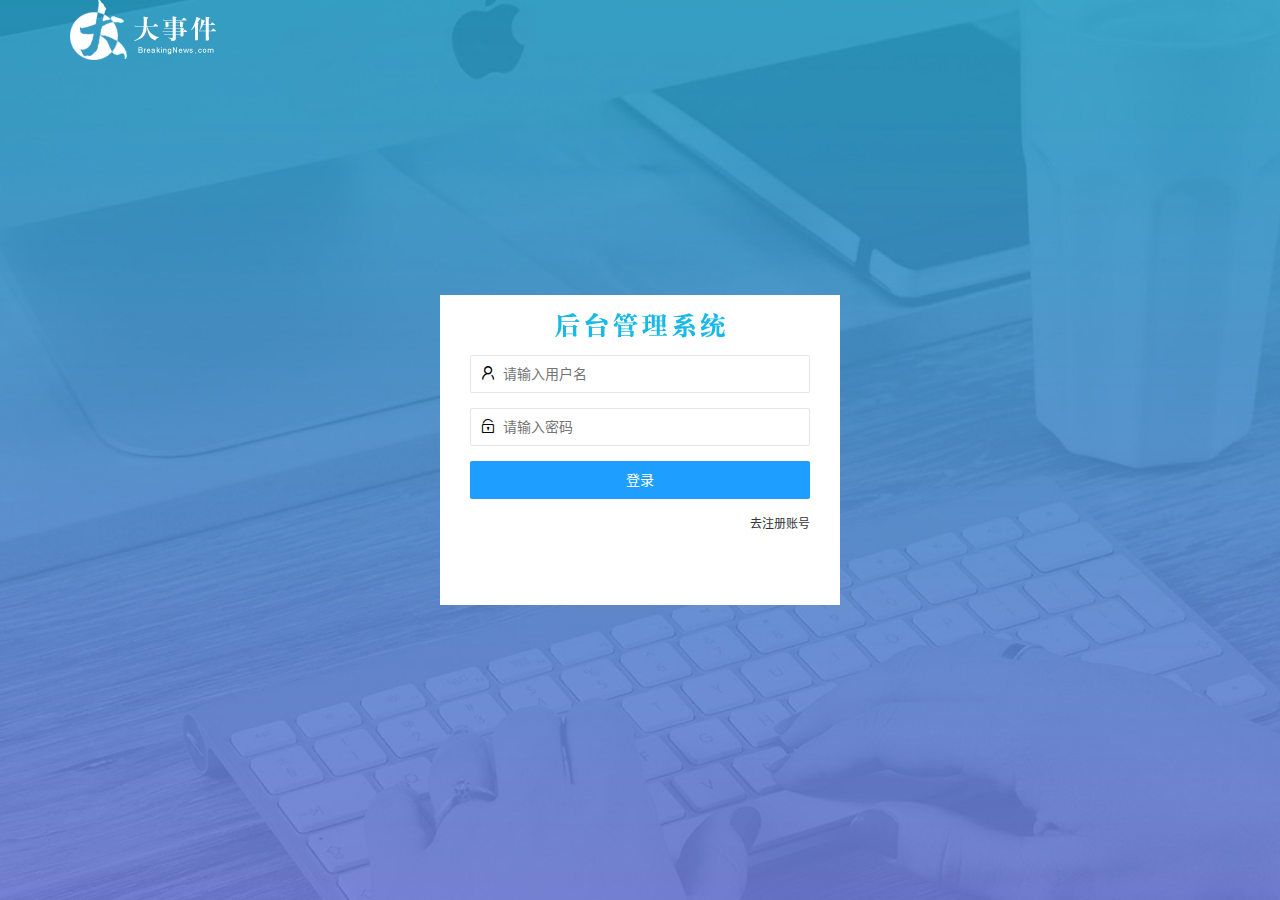
==== commit beeb15b0: "第二次修改登录/注册页面" ====
--- a/login.html
+++ b/login.html
@@ -3,35 +3,29 @@
 
 <head>
     <meta charset="UTF-8">
-    <meta name="viewport"
-        content="width=device-width, user-scalable=no, initial-scale=1.0, maximum-scale=1.0, minimum-scale=1.0">
-    <meta http-equiv="X-UA-Compatible" content="ie=edge">
-    <title>Document</title>
-    <!-- 导入 LayUI 的样式 -->
-    <link rel="stylesheet" href="/assets/lib/layui/css/layui.css" />
-    <!-- 导入自己的样式表 -->
-    <link rel="stylesheet" href="/assets/css/login.css" />
+    <meta name="viewport" content="width=device-width, initial-scale=1.0">
+    <title>大事件-登录/注册</title>
+    <!-- 引入 layui 样式 -->
+    <link rel="stylesheet" href="/assets/lib/layui/css/layui.css">
+    <!-- 引入自己的样式 -->
+    <link rel="stylesheet" href="/assets/css/login.css">
 </head>
 
 <body>
+    <!-- 头部的 logo 区域 -->
+    <div class="layui-main">
+        <img src="/assets/images/logo.png" alt="">
+    </div>
 
-</body>
-<!-- 头部的 Logo 区域 -->
-<div class="layui-main">
-    <img src="/assets/images/logo.png" alt="" />
-</div>
-
-<!-- 登录注册区域 -->
-<div class="loginAndRegBox">
-    <div class="title-box"></div>
 
     <!-- 登录注册区域 -->
     <div class="loginAndRegBox">
         <div class="title-box"></div>
+
         <!-- 登录的div -->
         <div class="login-box">
-
-            <form class="layui-form" action="" id="form_login">
+            <!-- 登录的表单 -->
+            <form class="layui-form" id="form_login">
                 <!-- 用户名 -->
                 <div class="layui-form-item">
                     <i class="layui-icon layui-icon-username"></i>
@@ -43,25 +37,26 @@
                 <div class="layui-form-item">
                     <i class="layui-icon layui-icon-password"></i>
                     <input type="password" name="password" required lay-verify="required|pwd" placeholder="请输入密码"
-                        autocomplete="off" class="layui-input" />
+                        autocomplete="off" class="layui-input">
                 </div>
 
-                <!-- 登录 -->
-                <div class="layui-form-item">
-                    <!-- 注意：表单提交按钮和普通按钮的区别，就是 lay-submit 属性 -->
-                    <button class="layui-btn layui-btn-fluid layui-btn-normal" lay-submit>登录</button>
+                <!-- 登录按钮 -->
+                <div class="layui-form-item ">
+                    <button class="layui-btn layui-btn-fluid layui-btn-normal" lay-submit >登录</button>
                 </div>
-
-                <!-- 注册 -->
+                
+                <!-- 去注册链接 -->
                 <div class="layui-form-item links">
                     <a href="javascript:;" id="link_reg">去注册账号</a>
                 </div>
             </form>
+            
+        </div>
 
-        </div>
-        <!-- 注册的div -->
+        <!-- 注册的div-->
         <div class="reg-box">
-            <form class="layui-form" action="" id="form_reg">
+            <!-- 注册的表单 -->
+            <form class="layui-form" id="form_reg">
                 <!-- 用户名 -->
                 <div class="layui-form-item">
                     <i class="layui-icon layui-icon-username"></i>
@@ -73,39 +68,39 @@
                 <div class="layui-form-item">
                     <i class="layui-icon layui-icon-password"></i>
                     <input type="password" name="password" required lay-verify="required|pwd" placeholder="请输入密码"
-                        autocomplete="off" class="layui-input" />
+                        autocomplete="off" class="layui-input">
                 </div>
 
-                <!-- 再次确认密码 -->
+                <!-- 确认密码 -->
                 <div class="layui-form-item">
                     <i class="layui-icon layui-icon-password"></i>
-                    <input type="password" name="repassword" required lay-verify="required|pwd|repwd"
-                        placeholder="再次确认密码" autocomplete="off" class="layui-input" />
+                    <input type="password" name="repassword" required lay-verify="required|pwd|repwd" placeholder="再次确认密码"
+                        autocomplete="off" class="layui-input">
                 </div>
 
-                <!-- 注册 -->
-                <div class="layui-form-item">
-                    <!-- 注意：表单提交按钮和普通按钮的区别，就是 lay-submit 属性 -->
-                    <button class="layui-btn layui-btn-fluid layui-btn-normal" lay-submit>注册</button>
+                <!-- 注册按钮 -->
+                <div class="layui-form-item ">
+                    <button class="layui-btn layui-btn-fluid layui-btn-normal" lay-submit >注册</button>
                 </div>
-
-                <!-- 登录 -->
+                
+                <!-- 去注册链接 -->
                 <div class="layui-form-item links">
-                    <a href="javascript:;" id="link_login">去登录</a>
+                    <a href="javascript:;" id="lonk_login">去登录</a>
                 </div>
             </form>
-
+            
         </div>
     </div>
-</div>
 
 
-<script src="/assets/lib/layui/layui.all.js"></script>
+    <!-- 导入layui 的 js 文件 -->
+    <script src="/assets/lib/layui/layui.all.js"></script>
 
-<script src="/assets/lib/jquery.js"></script>
+    <!-- 导入jQuery -->
+    <script src="/assets/lib/jquery.js"></script>
 
-<script src="/assets/js/baseAPI.js"></script>
-
-<script src="/assets/js/login.js"></script>
+    <!-- 导入自己的js -->
+    <script src="/assets/js/login.js"></script>
+</body>
 
 </html>--- a/assets/css/login.css
+++ b/assets/css/login.css
@@ -2,34 +2,41 @@
 body {
     margin: 0;
     padding: 0;
+    width: 100%;
     height: 100%;
-    width: 100%;
-    background: url('/assets/images/login_bg.jpg') no-repeat center;
+    background: url(/assets/images/login_bg.jpg) no-repeat center;
     background-size: cover;
 }
 
+
+/* 登录注册区域 */
 .loginAndRegBox {
+    position: absolute;
+    top: 50%;
+    left: 50%;
+    transform: translate(-50%, -50%);
     width: 400px;
     height: 310px;
     background-color: #fff;
-    position: absolute;
-    left: 50%;
-    top: 50%;
-    transform: translate(-50%, -50%);
+
 }
+
 
 .title-box {
     height: 60px;
-    background: url('/assets/images/login_title.png') no-repeat center;
+    background: url(/assets/images/login_title.png) no-repeat center;
 }
+
 
 .reg-box {
     display: none;
 }
 
+
 .layui-form {
     padding: 0 30px;
 }
+
 
 .links {
     display: flex;
@@ -38,19 +45,18 @@
 
 .links a {
     font-size: 12px;
-    margin-top: 16px;
 }
 
 .layui-form-item {
     position: relative;
-  }
-  
-  .layui-icon {
+}
+
+.layui-icon {
     position: absolute;
+    top: 10px;
     left: 10px;
-    top: 10px;
-  }
-  
-  .layui-input {
+}
+
+.layui-input {
     padding-left: 32px;
-  }+}